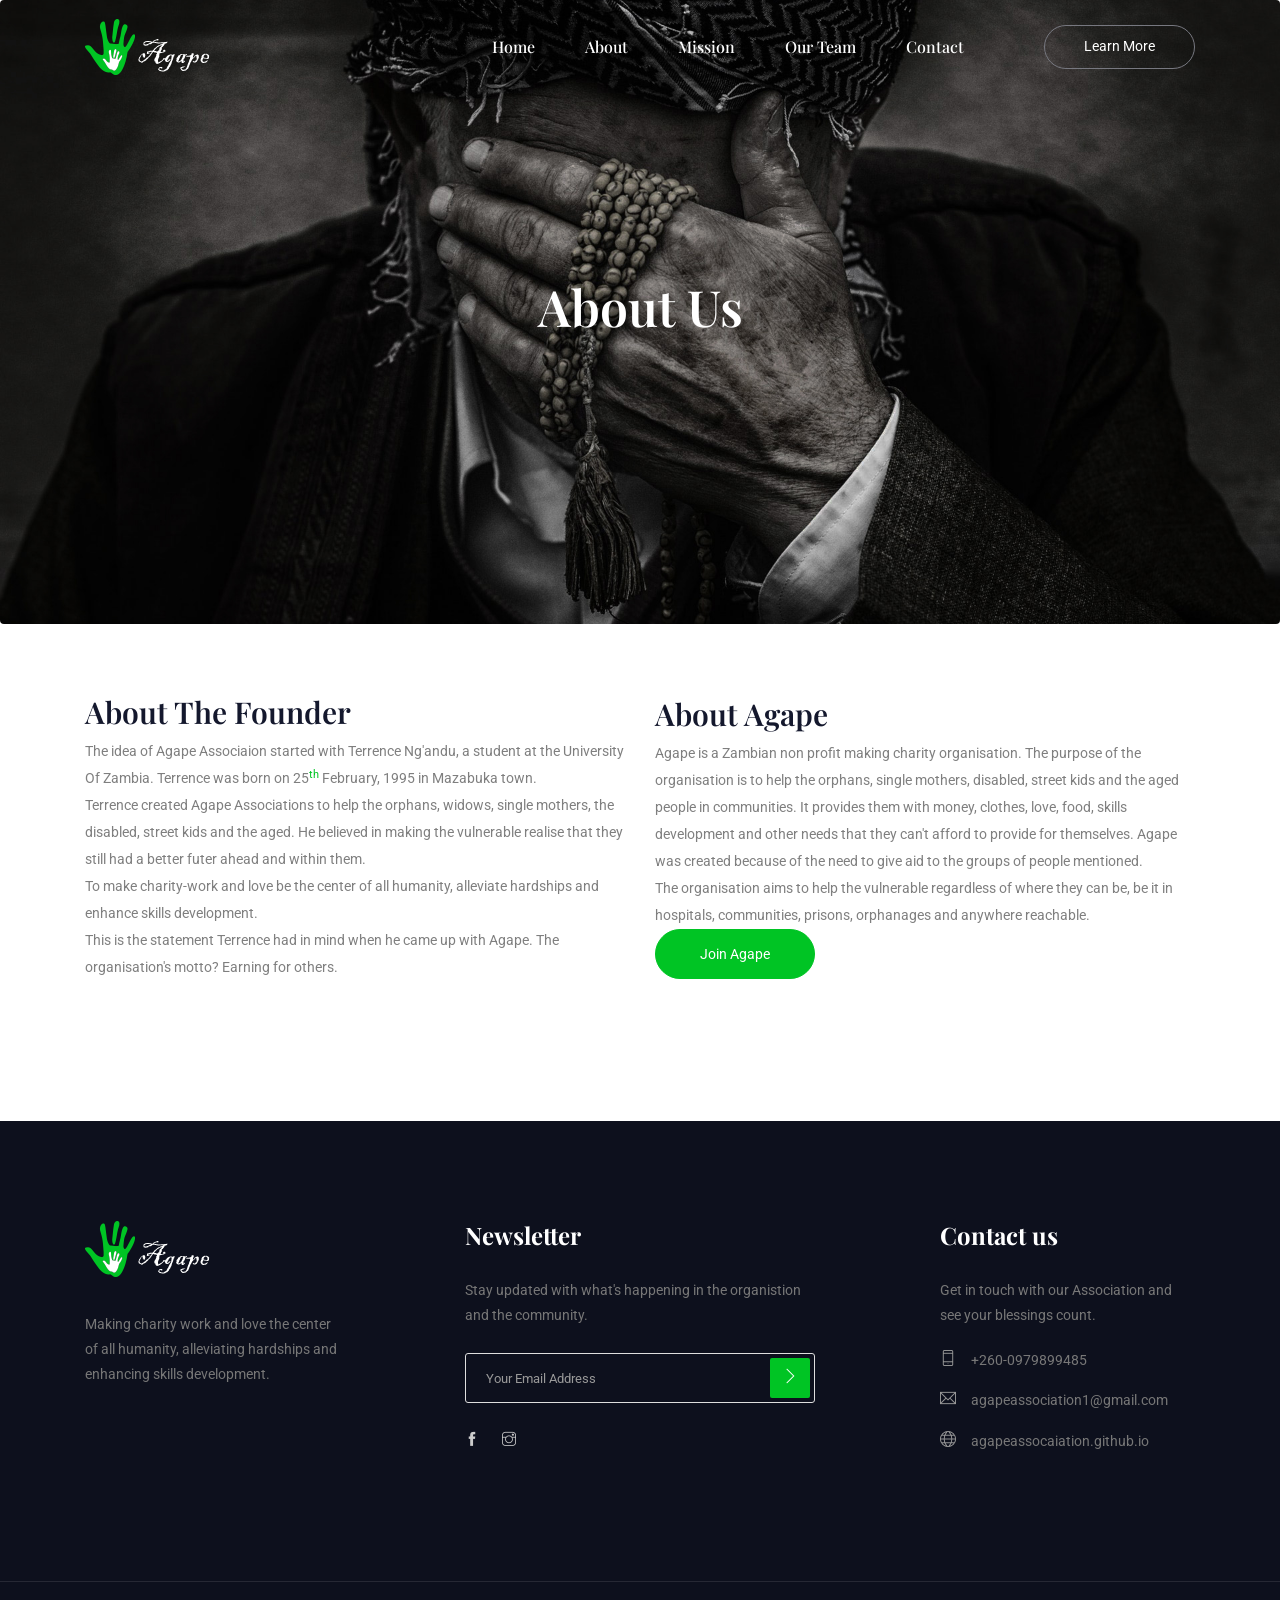
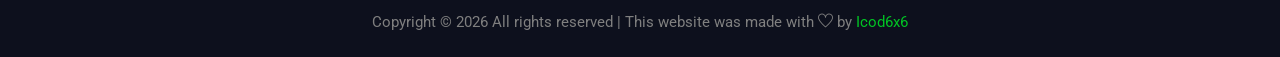
==== about.html @ c524931c "Agape upload" ====
<!doctype html>
<html lang="en">

<head>
    <!-- Required meta tags -->
    <meta charset="utf-8">
    <meta name="viewport" content="width=device-width, initial-scale=1, shrink-to-fit=no">
    <title>Agape Association&mdash;About</title>
    <link rel="icon" href="img/favicon.png">
    <!-- Bootstrap CSS -->
    <link rel="stylesheet" href="css/bootstrap.min.css">
    <!-- animate CSS -->
    <link rel="stylesheet" href="css/animate.css">
    <!-- owl carousel CSS -->
    <link rel="stylesheet" href="css/owl.carousel.min.css">
    <!-- themify CSS -->
    <link rel="stylesheet" href="css/themify-icons.css">
    <!-- flaticon CSS -->
    <link rel="stylesheet" href="css/flaticon.css">
    <!-- magnific popup CSS -->
    <link rel="stylesheet" href="css/magnific-popup.css">
    <!-- nice select CSS -->
    <link rel="stylesheet" href="css/nice-select.css">
    <!-- swiper CSS -->
    <link rel="stylesheet" href="css/slick.css">
    <!-- style CSS -->
    <link rel="stylesheet" href="css/style.css">
</head>

<body>
    <!--::header part start::-->
    <header class="main_menu home_menu">
        <div class="container">
            <div class="row align-items-center">
                <div class="col-lg-12">
                    <nav class="navbar navbar-expand-lg navbar-light">
                        <a class="navbar-brand" href="index.html"> <img src="img/logo.png" alt="logo"> </a>
                        <button class="navbar-toggler" type="button" data-toggle="collapse"
                            data-target="#navbarSupportedContent" aria-controls="navbarSupportedContent"
                            aria-expanded="false" aria-label="Toggle navigation">
                            <span class="ti-menu"></span>
                        </button>

                        <div class="collapse navbar-collapse main-menu-item justify-content-end"
                            id="navbarSupportedContent">
                            <ul class="navbar-nav align-items-center">
                                <li class="nav-item">
                                    <a class="nav-link" href="index.html">Home</a>
                                </li>
                                <li class="nav-item">
                                    <a class="nav-link" href="about.html">About</a>
                                </li>
                                <li class="nav-item">
                                    <a class="nav-link" href="mission.html">Mission</a>
                                </li>

                                <li class="nav-item">
                                    <a href="team.html" class="nav-link">Our Team</a>
                                </li>
                                <li class="nav-item">
                                    <a class="nav-link" href="contact.html">Contact</a>
                                </li>
                                <li class="d-none d-lg-block">
                                    <a class="btn_1" href="about.html">learn more</a>
                                </li>
                            </ul>
                        </div>
                    </nav>
                </div>
            </div>
        </div>
    </header>
    <!-- Header part end-->

    <!-- breadcrumb start-->
    <section class="breadcrumb breadcrumb_bg">
        <div class="container">
            <div class="row">
                <div class="col-lg-12">
                    <div class="breadcrumb_iner">
                        <div class="breadcrumb_iner_item text-center">
                            <h2>about us</h2>
                        </div>
                    </div>
                </div>
            </div>
        </div>
    </section>
    <!-- breadcrumb start-->

    <!-- top_service part start-->
    <section class="about_part">
        <div class="container">
            <div class="row justify-content-between align-items-center">
                <div class="col-lg-6">
                    <div class="be_part_text">
                        <h2>About The Founder</h2>
                        <p>The idea of Agape Associaion started with Terrence Ng'andu,
                            a student at the University Of Zambia. Terrence was born on 25<sup>th</sup> February,
                            1995 in Mazabuka town.
                        </p>
                        <p>Terrence created Agape Associations to help the orphans, widows, single mothers, the
                            disabled,
                            street kids and the aged.
                            He believed in making the vulnerable realise that they still had a better futer ahead and
                            within them.
                        </p>
                        <p>To make charity-work and love be the center of all humanity, alleviate hardships and enhance
                            skills development.</p>
                        <p>This is the statement Terrence had in mind when he came up with Agape. The organisation's
                            motto? Earning for others.</p>
                    </div>
                </div>
                <div class="col-lg-6">
                    <div class="be_part_text">
                        <h2>About Agape</h2>
                        <p>Agape is a Zambian non profit making charity organisation. The purpose of the organisation is
                            to help the orphans, single mothers, disabled, street kids and the aged people in
                            communities.
                            It provides them with money, clothes, love, food, skills development and other needs that
                            they can't afford to provide for themselves. Agape was created because of the need
                            to give aid
                            to the groups of people mentioned.
                        </p>
                        <p>The organisation aims to help the vulnerable regardless of where they can be, be it in
                            hospitals, communities, prisons, orphanages and anywhere reachable.</p>
                        <a href="contact.html" class="btn_2">Join Agape</a>
                    </div>
                </div>
            </div>
        </div>
    </section>
    <!-- top_service part end-->

    <!-- footer part start-->
    <footer class="footer-area">
        <div class="container">
            <div class="row justify-content-between">
                <div class="col-sm-6 col-md-4 col-xl-3">
                    <div class="single-footer-widget footer_1">
                        <a href="index.html"> <img src="img/logo.png" alt=""> </a>
                        <p>Making charity work and love the center of all
                            humanity, alleviating hardships and enhancing skills
                            development.
                        </p>
                    </div>
                </div>
                <div class="col-sm-6 col-md-4 col-xl-4">
                    <div class="single-footer-widget footer_2">
                        <h4>Newsletter</h4>
                        <p>Stay updated with what's happening in the organistion and the community.
                        </p>
                        <div class="form-wrap" id="mc_embed_signup">
                            <form target="_blank" action="https://us4.admin.mailchimp.com" method="get"
                                class="form-inline">
                                <input class="form-control" name="EMAIL" placeholder="Your Email Address"
                                    onfocus="this.placeholder = ''" onblur="this.placeholder = 'Your Email Address '"
                                    required="" type="email">
                                <button class="btn btn-default text-uppercase"><i class="ti-angle-right"></i></button>
                                <div style="position: absolute; left: -5000px;">
                                    <input name="b_36c4fd991d266f23781ded980_aefe40901a" tabindex="-1" value=""
                                        type="text">
                                </div>

                                <div class="info"></div>
                            </form>
                        </div>
                        <div class="social_icon">
                            <a href="http://facebook.com/Agape Association"> <i class="ti-facebook"></i> </a>
                            <a href="http://instagram.com/Agape Association"> <i class="ti-instagram"></i> </a>
                        </div>
                    </div>
                </div>
                <div class="col-xl-3 col-sm-6 col-md-4">
                    <div class="single-footer-widget footer_2">
                        <h4>Contact us</h4>
                        <p>Get in touch with our Association
                            and see your blessings count.
                        </p>
                        <div class="contact_info">
                            <p><span class="ti-mobile"></span>+260-0979899485</p>
                            <p><span class="ti-email"></span>agapeassociation1@gmail.com </p>
                            <p><span class="ti-world"></span>agapeassocaiation.github.io</p>
                        </div>
                    </div>
                </div>
            </div>
        </div>
        <div class="container-fluid">
            <div class="row">
                <div class="col-lg-12">
                    <div class="copyright_part_text text-center">
                        <div class="row">
                            <div class="col-lg-12">
                                <p class="footer-text m-0">
                                    <!-- Link back to Colorlib can't be removed. Template is licensed under CC BY 3.0. -->
                                    Copyright &copy;
                                    <script>document.write(new Date().getFullYear());</script> All rights reserved |
                                    This website was made with <i class="ti-heart" aria-hidden="true"></i> by <a
                                        href="https://colorlib.com" target="_blank">Icod6x6</a>
                                    <!-- Link back to Colorlib can't be removed. Template is licensed under CC BY 3.0. -->
                                </p>
                            </div>
                        </div>
                    </div>
                </div>
            </div>
        </div>
    </footer>
    <!-- footer part end-->

    <!-- jquery plugins here-->

    <script src="js/jquery-1.12.1.min.js"></script>
    <!-- popper js -->
    <script src="js/popper.min.js"></script>
    <!-- bootstrap js -->
    <script src="js/bootstrap.min.js"></script>
    <!-- easing js -->
    <script src="js/jquery.magnific-popup.js"></script>
    <!-- swiper js -->
    <script src="js/swiper.min.js"></script>
    <script src="js/wow.min.js"></script>
    <script src="js/jquery.smooth-scroll.min.js"></script>
    <!-- swiper js -->
    <script src="js/masonry.pkgd.js"></script>
    <!-- particles js -->
    <script src="js/owl.carousel.min.js"></script>
    <script src="js/jquery.nice-select.min.js"></script>
    <!-- swiper js -->
    <script src="js/slick.min.js"></script>
    <script src="js/jquery.counterup.min.js"></script>
    <script src="js/waypoints.min.js"></script>
    <!-- contact js -->
    <script src="js/jquery.ajaxchimp.min.js"></script>
    <script src="js/jquery.form.js"></script>
    <script src="js/jquery.validate.min.js"></script>
    <script src="js/mail-script.js"></script>
    <script src="js/contact.js"></script>
    <!-- custom js -->
    <script src="js/custom.js"></script>
</body>

</html>
---- css/themify-icons.css ----
@font-face {
	font-family: 'themify';
	src:url('../fonts/themify.eot?-fvbane');
	src:url('../fonts/themify.eot?#iefix-fvbane') format('embedded-opentype'),
		url('../fonts/themify.woff?-fvbane') format('woff'),
		url('../fonts/themify.ttf?-fvbane') format('truetype'),
		url('../fonts/themify.svg?-fvbane#themify') format('svg');
	font-weight: normal;
	font-style: normal;
}

[class^="ti-"], [class*=" ti-"] {
	font-family: 'themify';
	speak: none;
	font-style: normal;
	font-weight: normal;
	font-variant: normal;
	text-transform: none;
	line-height: 1;

	/* Better Font Rendering =========== */
	-webkit-font-smoothing: antialiased;
	-moz-osx-font-smoothing: grayscale;
}

.ti-wand:before {
	content: "\e600";
}
.ti-volume:before {
	content: "\e601";
}
.ti-user:before {
	content: "\e602";
}
.ti-unlock:before {
	content: "\e603";
}
.ti-unlink:before {
	content: "\e604";
}
.ti-trash:before {
	content: "\e605";
}
.ti-thought:before {
	content: "\e606";
}
.ti-target:before {
	content: "\e607";
}
.ti-tag:before {
	content: "\e608";
}
.ti-tablet:before {
	content: "\e609";
}
.ti-star:before {
	content: "\e60a";
}
.ti-spray:before {
	content: "\e60b";
}
.ti-signal:before {
	content: "\e60c";
}
.ti-shopping-cart:before {
	content: "\e60d";
}
.ti-shopping-cart-full:before {
	content: "\e60e";
}
.ti-settings:before {
	content: "\e60f";
}
.ti-search:before {
	content: "\e610";
}
.ti-zoom-in:before {
	content: "\e611";
}
.ti-zoom-out:before {
	content: "\e612";
}
.ti-cut:before {
	content: "\e613";
}
.ti-ruler:before {
	content: "\e614";
}
.ti-ruler-pencil:before {
	content: "\e615";
}
.ti-ruler-alt:before {
	content: "\e616";
}
.ti-bookmark:before {
	content: "\e617";
}
.ti-bookmark-alt:before {
	content: "\e618";
}
.ti-reload:before {
	content: "\e619";
}
.ti-plus:before {
	content: "\e61a";
}
.ti-pin:before {
	content: "\e61b";
}
.ti-pencil:before {
	content: "\e61c";
}
.ti-pencil-alt:before {
	content: "\e61d";
}
.ti-paint-roller:before {
	content: "\e61e";
}
.ti-paint-bucket:before {
	content: "\e61f";
}
.ti-na:before {
	content: "\e620";
}
.ti-mobile:before {
	content: "\e621";
}
.ti-minus:before {
	content: "\e622";
}
.ti-medall:before {
	content: "\e623";
}
.ti-medall-alt:before {
	content: "\e624";
}
.ti-marker:before {
	content: "\e625";
}
.ti-marker-alt:before {
	content: "\e626";
}
.ti-arrow-up:before {
	content: "\e627";
}
.ti-arrow-right:before {
	content: "\e628";
}
.ti-arrow-left:before {
	content: "\e629";
}
.ti-arrow-down:before {
	content: "\e62a";
}
.ti-lock:before {
	content: "\e62b";
}
.ti-location-arrow:before {
	content: "\e62c";
}
.ti-link:before {
	content: "\e62d";
}
.ti-layout:before {
	content: "\e62e";
}
.ti-layers:before {
	content: "\e62f";
}
.ti-layers-alt:before {
	content: "\e630";
}
.ti-key:before {
	content: "\e631";
}
.ti-import:before {
	content: "\e632";
}
.ti-image:before {
	content: "\e633";
}
.ti-heart:before {
	content: "\e634";
}
.ti-heart-broken:before {
	content: "\e635";
}
.ti-hand-stop:before {
	content: "\e636";
}
.ti-hand-open:before {
	content: "\e637";
}
.ti-hand-drag:before {
	content: "\e638";
}
.ti-folder:before {
	content: "\e639";
}
.ti-flag:before {
	content: "\e63a";
}
.ti-flag-alt:before {
	content: "\e63b";
}
.ti-flag-alt-2:before {
	content: "\e63c";
}
.ti-eye:before {
	content: "\e63d";
}
.ti-export:before {
	content: "\e63e";
}
.ti-exchange-vertical:before {
	content: "\e63f";
}
.ti-desktop:before {
	content: "\e640";
}
.ti-cup:before {
	content: "\e641";
}
.ti-crown:before {
	content: "\e642";
}
.ti-comments:before {
	content: "\e643";
}
.ti-comment:before {
	content: "\e644";
}
.ti-comment-alt:before {
	content: "\e645";
}
.ti-close:before {
	content: "\e646";
}
.ti-clip:before {
	content: "\e647";
}
.ti-angle-up:before {
	content: "\e648";
}
.ti-angle-right:before {
	content: "\e649";
}
.ti-angle-left:before {
	content: "\e64a";
}
.ti-angle-down:before {
	content: "\e64b";
}
.ti-check:before {
	content: "\e64c";
}
.ti-check-box:before {
	content: "\e64d";
}
.ti-camera:before {
	content: "\e64e";
}
.ti-announcement:before {
	content: "\e64f";
}
.ti-brush:before {
	content: "\e650";
}
.ti-briefcase:before {
	content: "\e651";
}
.ti-bolt:before {
	content: "\e652";
}
.ti-bolt-alt:before {
	content: "\e653";
}
.ti-blackboard:before {
	content: "\e654";
}
.ti-bag:before {
	content: "\e655";
}
.ti-move:before {
	content: "\e656";
}
.ti-arrows-vertical:before {
	content: "\e657";
}
.ti-arrows-horizontal:before {
	content: "\e658";
}
.ti-fullscreen:before {
	content: "\e659";
}
.ti-arrow-top-right:before {
	content: "\e65a";
}
.ti-arrow-top-left:before {
	content: "\e65b";
}
.ti-arrow-circle-up:before {
	content: "\e65c";
}
.ti-arrow-circle-right:before {
	content: "\e65d";
}
.ti-arrow-circle-left:before {
	content: "\e65e";
}
.ti-arrow-circle-down:before {
	content: "\e65f";
}
.ti-angle-double-up:before {
	content: "\e660";
}
.ti-angle-double-right:before {
	content: "\e661";
}
.ti-angle-double-left:before {
	content: "\e662";
}
.ti-angle-double-down:before {
	content: "\e663";
}
.ti-zip:before {
	content: "\e664";
}
.ti-world:before {
	content: "\e665";
}
.ti-wheelchair:before {
	content: "\e666";
}
.ti-view-list:before {
	content: "\e667";
}
.ti-view-list-alt:before {
	content: "\e668";
}
.ti-view-grid:before {
	content: "\e669";
}
.ti-uppercase:before {
	content: "\e66a";
}
.ti-upload:before {
	content: "\e66b";
}
.ti-underline:before {
	content: "\e66c";
}
.ti-truck:before {
	content: "\e66d";
}
.ti-timer:before {
	content: "\e66e";
}
.ti-ticket:before {
	content: "\e66f";
}
.ti-thumb-up:before {
	content: "\e670";
}
.ti-thumb-down:before {
	content: "\e671";
}
.ti-text:before {
	content: "\e672";
}
.ti-stats-up:before {
	content: "\e673";
}
.ti-stats-down:before {
	content: "\e674";
}
.ti-split-v:before {
	content: "\e675";
}
.ti-split-h:before {
	content: "\e676";
}
.ti-smallcap:before {
	content: "\e677";
}
.ti-shine:before {
	content: "\e678";
}
.ti-shift-right:before {
	content: "\e679";
}
.ti-shift-left:before {
	content: "\e67a";
}
.ti-shield:before {
	content: "\e67b";
}
.ti-notepad:before {
	content: "\e67c";
}
.ti-server:before {
	content: "\e67d";
}
.ti-quote-right:before {
	content: "\e67e";
}
.ti-quote-left:before {
	content: "\e67f";
}
.ti-pulse:before {
	content: "\e680";
}
.ti-printer:before {
	content: "\e681";
}
.ti-power-off:before {
	content: "\e682";
}
.ti-plug:before {
	content: "\e683";
}
.ti-pie-chart:before {
	content: "\e684";
}
.ti-paragraph:before {
	content: "\e685";
}
.ti-panel:before {
	content: "\e686";
}
.ti-package:before {
	content: "\e687";
}
.ti-music:before {
	content: "\e688";
}
.ti-music-alt:before {
	content: "\e689";
}
.ti-mouse:before {
	content: "\e68a";
}
.ti-mouse-alt:before {
	content: "\e68b";
}
.ti-money:before {
	content: "\e68c";
}
.ti-microphone:before {
	content: "\e68d";
}
.ti-menu:before {
	content: "\e68e";
}
.ti-menu-alt:before {
	content: "\e68f";
}
.ti-map:before {
	content: "\e690";
}
.ti-map-alt:before {
	content: "\e691";
}
.ti-loop:before {
	content: "\e692";
}
.ti-location-pin:before {
	content: "\e693";
}
.ti-list:before {
	content: "\e694";
}
.ti-light-bulb:before {
	content: "\e695";
}
.ti-Italic:before {
	content: "\e696";
}
.ti-info:before {
	content: "\e697";
}
.ti-infinite:before {
	content: "\e698";
}
.ti-id-badge:before {
	content: "\e699";
}
.ti-hummer:before {
	content: "\e69a";
}
.ti-home:before {
	content: "\e69b";
}
.ti-help:before {
	content: "\e69c";
}
.ti-headphone:before {
	content: "\e69d";
}
.ti-harddrives:before {
	content: "\e69e";
}
.ti-harddrive:before {
	content: "\e69f";
}
.ti-gift:before {
	content: "\e6a0";
}
.ti-game:before {
	content: "\e6a1";
}
.ti-filter:before {
	content: "\e6a2";
}
.ti-files:before {
	content: "\e6a3";
}
.ti-file:before {
	content: "\e6a4";
}
.ti-eraser:before {
	content: "\e6a5";
}
.ti-envelope:before {
	content: "\e6a6";
}
.ti-download:before {
	content: "\e6a7";
}
.ti-direction:before {
	content: "\e6a8";
}
.ti-direction-alt:before {
	content: "\e6a9";
}
.ti-dashboard:before {
	content: "\e6aa";
}
.ti-control-stop:before {
	content: "\e6ab";
}
.ti-control-shuffle:before {
	content: "\e6ac";
}
.ti-control-play:before {
	content: "\e6ad";
}
.ti-control-pause:before {
	content: "\e6ae";
}
.ti-control-forward:before {
	content: "\e6af";
}
.ti-control-backward:before {
	content: "\e6b0";
}
.ti-cloud:before {
	content: "\e6b1";
}
.ti-cloud-up:before {
	content: "\e6b2";
}
.ti-cloud-down:before {
	content: "\e6b3";
}
.ti-clipboard:before {
	content: "\e6b4";
}
.ti-car:before {
	content: "\e6b5";
}
.ti-calendar:before {
	content: "\e6b6";
}
.ti-book:before {
	content: "\e6b7";
}
.ti-bell:before {
	content: "\e6b8";
}
.ti-basketball:before {
	content: "\e6b9";
}
.ti-bar-chart:before {
	content: "\e6ba";
}
.ti-bar-chart-alt:before {
	content: "\e6bb";
}
.ti-back-right:before {
	content: "\e6bc";
}
.ti-back-left:before {
	content: "\e6bd";
}
.ti-arrows-corner:before {
	content: "\e6be";
}
.ti-archive:before {
	content: "\e6bf";
}
.ti-anchor:before {
	content: "\e6c0";
}
.ti-align-right:before {
	content: "\e6c1";
}
.ti-align-left:before {
	content: "\e6c2";
}
.ti-align-justify:before {
	content: "\e6c3";
}
.ti-align-center:before {
	content: "\e6c4";
}
.ti-alert:before {
	content: "\e6c5";
}
.ti-alarm-clock:before {
	content: "\e6c6";
}
.ti-agenda:before {
	content: "\e6c7";
}
.ti-write:before {
	content: "\e6c8";
}
.ti-window:before {
	content: "\e6c9";
}
.ti-widgetized:before {
	content: "\e6ca";
}
.ti-widget:before {
	content: "\e6cb";
}
.ti-widget-alt:before {
	content: "\e6cc";
}
.ti-wallet:before {
	content: "\e6cd";
}
.ti-video-clapper:before {
	content: "\e6ce";
}
.ti-video-camera:before {
	content: "\e6cf";
}
.ti-vector:before {
	content: "\e6d0";
}
.ti-themify-logo:before {
	content: "\e6d1";
}
.ti-themify-favicon:before {
	content: "\e6d2";
}
.ti-themify-favicon-alt:before {
	content: "\e6d3";
}
.ti-support:before {
	content: "\e6d4";
}
.ti-stamp:before {
	content: "\e6d5";
}
.ti-split-v-alt:before {
	content: "\e6d6";
}
.ti-slice:before {
	content: "\e6d7";
}
.ti-shortcode:before {
	content: "\e6d8";
}
.ti-shift-right-alt:before {
	content: "\e6d9";
}
.ti-shift-left-alt:before {
	content: "\e6da";
}
.ti-ruler-alt-2:before {
	content: "\e6db";
}
.ti-receipt:before {
	content: "\e6dc";
}
.ti-pin2:before {
	content: "\e6dd";
}
.ti-pin-alt:before {
	content: "\e6de";
}
.ti-pencil-alt2:before {
	content: "\e6df";
}
.ti-palette:before {
	content: "\e6e0";
}
.ti-more:before {
	content: "\e6e1";
}
.ti-more-alt:before {
	content: "\e6e2";
}
.ti-microphone-alt:before {
	content: "\e6e3";
}
.ti-magnet:before {
	content: "\e6e4";
}
.ti-line-double:before {
	content: "\e6e5";
}
.ti-line-dotted:before {
	content: "\e6e6";
}
.ti-line-dashed:before {
	content: "\e6e7";
}
.ti-layout-width-full:before {
	content: "\e6e8";
}
.ti-layout-width-default:before {
	content: "\e6e9";
}
.ti-layout-width-default-alt:before {
	content: "\e6ea";
}
.ti-layout-tab:before {
	content: "\e6eb";
}
.ti-layout-tab-window:before {
	content: "\e6ec";
}
.ti-layout-tab-v:before {
	content: "\e6ed";
}
.ti-layout-tab-min:before {
	content: "\e6ee";
}
.ti-layout-slider:before {
	content: "\e6ef";
}
.ti-layout-slider-alt:before {
	content: "\e6f0";
}
.ti-layout-sidebar-right:before {
	content: "\e6f1";
}
.ti-layout-sidebar-none:before {
	content: "\e6f2";
}
.ti-layout-sidebar-left:before {
	content: "\e6f3";
}
.ti-layout-placeholder:before {
	content: "\e6f4";
}
.ti-layout-menu:before {
	content: "\e6f5";
}
.ti-layout-menu-v:before {
	content: "\e6f6";
}
.ti-layout-menu-separated:before {
	content: "\e6f7";
}
.ti-layout-menu-full:before {
	content: "\e6f8";
}
.ti-layout-media-right-alt:before {
	content: "\e6f9";
}
.ti-layout-media-right:before {
	content: "\e6fa";
}
.ti-layout-media-overlay:before {
	content: "\e6fb";
}
.ti-layout-media-overlay-alt:before {
	content: "\e6fc";
}
.ti-layout-media-overlay-alt-2:before {
	content: "\e6fd";
}
.ti-layout-media-left-alt:before {
	content: "\e6fe";
}
.ti-layout-media-left:before {
	content: "\e6ff";
}
.ti-layout-media-center-alt:before {
	content: "\e700";
}
.ti-layout-media-center:before {
	content: "\e701";
}
.ti-layout-list-thumb:before {
	content: "\e702";
}
.ti-layout-list-thumb-alt:before {
	content: "\e703";
}
.ti-layout-list-post:before {
	content: "\e704";
}
.ti-layout-list-large-image:before {
	content: "\e705";
}
.ti-layout-line-solid:before {
	content: "\e706";
}
.ti-layout-grid4:before {
	content: "\e707";
}
.ti-layout-grid3:before {
	content: "\e708";
}
.ti-layout-grid2:before {
	content: "\e709";
}
.ti-layout-grid2-thumb:before {
	content: "\e70a";
}
.ti-layout-cta-right:before {
	content: "\e70b";
}
.ti-layout-cta-left:before {
	content: "\e70c";
}
.ti-layout-cta-center:before {
	content: "\e70d";
}
.ti-layout-cta-btn-right:before {
	content: "\e70e";
}
.ti-layout-cta-btn-left:before {
	content: "\e70f";
}
.ti-layout-column4:before {
	content: "\e710";
}
.ti-layout-column3:before {
	content: "\e711";
}
.ti-layout-column2:before {
	content: "\e712";
}
.ti-layout-accordion-separated:before {
	content: "\e713";
}
.ti-layout-accordion-merged:before {
	content: "\e714";
}
.ti-layout-accordion-list:before {
	content: "\e715";
}
.ti-ink-pen:before {
	content: "\e716";
}
.ti-info-alt:before {
	content: "\e717";
}
.ti-help-alt:before {
	content: "\e718";
}
.ti-headphone-alt:before {
	content: "\e719";
}
.ti-hand-point-up:before {
	content: "\e71a";
}
.ti-hand-point-right:before {
	content: "\e71b";
}
.ti-hand-point-left:before {
	content: "\e71c";
}
.ti-hand-point-down:before {
	content: "\e71d";
}
.ti-gallery:before {
	content: "\e71e";
}
.ti-face-smile:before {
	content: "\e71f";
}
.ti-face-sad:before {
	content: "\e720";
}
.ti-credit-card:before {
	content: "\e721";
}
.ti-control-skip-forward:before {
	content: "\e722";
}
.ti-control-skip-backward:before {
	content: "\e723";
}
.ti-control-record:before {
	content: "\e724";
}
.ti-control-eject:before {
	content: "\e725";
}
.ti-comments-smiley:before {
	content: "\e726";
}
.ti-brush-alt:before {
	content: "\e727";
}
.ti-youtube:before {
	content: "\e728";
}
.ti-vimeo:before {
	content: "\e729";
}
.ti-twitter:before {
	content: "\e72a";
}
.ti-time:before {
	content: "\e72b";
}
.ti-tumblr:before {
	content: "\e72c";
}
.ti-skype:before {
	content: "\e72d";
}
.ti-share:before {
	content: "\e72e";
}
.ti-share-alt:before {
	content: "\e72f";
}
.ti-rocket:before {
	content: "\e730";
}
.ti-pinterest:before {
	content: "\e731";
}
.ti-new-window:before {
	content: "\e732";
}
.ti-microsoft:before {
	content: "\e733";
}
.ti-list-ol:before {
	content: "\e734";
}
.ti-linkedin:before {
	content: "\e735";
}
.ti-layout-sidebar-2:before {
	content: "\e736";
}
.ti-layout-grid4-alt:before {
	content: "\e737";
}
.ti-layout-grid3-alt:before {
	content: "\e738";
}
.ti-layout-grid2-alt:before {
	content: "\e739";
}
.ti-layout-column4-alt:before {
	content: "\e73a";
}
.ti-layout-column3-alt:before {
	content: "\e73b";
}
.ti-layout-column2-alt:before {
	content: "\e73c";
}
.ti-instagram:before {
	content: "\e73d";
}
.ti-google:before {
	content: "\e73e";
}
.ti-github:before {
	content: "\e73f";
}
.ti-flickr:before {
	content: "\e740";
}
.ti-facebook:before {
	content: "\e741";
}
.ti-dropbox:before {
	content: "\e742";
}
.ti-dribbble:before {
	content: "\e743";
}
.ti-apple:before {
	content: "\e744";
}
.ti-android:before {
	content: "\e745";
}
.ti-save:before {
	content: "\e746";
}
.ti-save-alt:before {
	content: "\e747";
}
.ti-yahoo:before {
	content: "\e748";
}
.ti-wordpress:before {
	content: "\e749";
}
.ti-vimeo-alt:before {
	content: "\e74a";
}
.ti-twitter-alt:before {
	content: "\e74b";
}
.ti-tumblr-alt:before {
	content: "\e74c";
}
.ti-trello:before {
	content: "\e74d";
}
.ti-stack-overflow:before {
	content: "\e74e";
}
.ti-soundcloud:before {
	content: "\e74f";
}
.ti-sharethis:before {
	content: "\e750";
}
.ti-sharethis-alt:before {
	content: "\e751";
}
.ti-reddit:before {
	content: "\e752";
}
.ti-pinterest-alt:before {
	content: "\e753";
}
.ti-microsoft-alt:before {
	content: "\e754";
}
.ti-linux:before {
	content: "\e755";
}
.ti-jsfiddle:before {
	content: "\e756";
}
.ti-joomla:before {
	content: "\e757";
}
.ti-html5:before {
	content: "\e758";
}
.ti-flickr-alt:before {
	content: "\e759";
}
.ti-email:before {
	content: "\e75a";
}
.ti-drupal:before {
	content: "\e75b";
}
.ti-dropbox-alt:before {
	content: "\e75c";
}
.ti-css3:before {
	content: "\e75d";
}
.ti-rss:before {
	content: "\e75e";
}
.ti-rss-alt:before {
	content: "\e75f";
}
---- css/flaticon.css ----
/*
  	Flaticon icon font: Flaticon
  	Creation date: 27/05/2019 09:46
  	*/

@font-face {
  font-family: "Flaticon";
  src: url("../fonts/Flaticon.eot");
  src: url("../fonts/Flaticon.eot?#iefix") format("embedded-opentype"),
       url("../fonts/Flaticon.woff2") format("woff2"),
       url("../fonts/Flaticon.woff") format("woff"),
       url("../fonts/Flaticon.ttf") format("truetype"),
       url("../fonts/Flaticon.svg#Flaticon") format("svg");
  font-weight: normal;
  font-style: normal;
}

@media screen and (-webkit-min-device-pixel-ratio:0) {
  @font-face {
    font-family: "Flaticon";
    src: url("./Flaticon.svg#Flaticon") format("svg");
  }
}

[class^="flaticon-"]:before, [class*=" flaticon-"]:before,
[class^="flaticon-"]:after, [class*=" flaticon-"]:after {   
  font-family: Flaticon;
font-style: normal;
}

.flaticon-calendar:before { content: "\f100"; }
.flaticon-comment:before { content: "\f101"; }
.flaticon-right-arrow:before { content: "\f102"; }
---- css/nice-select.css ----
.nice-select {
  -webkit-tap-highlight-color: transparent;
  background-color: #fff;
  border-radius: 5px;
  border: solid 1px #e8e8e8;
  box-sizing: border-box;
  clear: both;
  cursor: pointer;
  display: block;
  float: left;
  font-family: inherit;
  font-size: 14px;
  font-weight: normal;
  height: 42px;
  line-height: 40px;
  outline: none;
  padding-left: 18px;
  padding-right: 30px;
  position: relative;
  text-align: left !important;
  -webkit-transition: all 0.2s ease-in-out;
  transition: all 0.2s ease-in-out;
  -webkit-user-select: none;
     -moz-user-select: none;
      -ms-user-select: none;
          user-select: none;
  white-space: nowrap;
  width: auto; }
  .nice-select:hover {
    border-color: #dbdbdb; }
  .nice-select:active, .nice-select.open, .nice-select:focus {
    border-color: #999; }
  .nice-select:after {
    border-bottom: 2px solid #999;
    border-right: 2px solid #999;
    content: '';
    display: block;
    height: 10px;
    margin-top: -4px;
    pointer-events: none;
    position: absolute;
    right: 12px;
    top: 50%;
    -webkit-transform-origin: 66% 66%;
        -ms-transform-origin: 66% 66%;
            transform-origin: 66% 66%;
    -webkit-transform: rotate(45deg);
        -ms-transform: rotate(45deg);
            transform: rotate(45deg);
    -webkit-transition: all 0.15s ease-in-out;
    transition: all 0.15s ease-in-out;
    width: 10px; }
  .nice-select.open:after {
    -webkit-transform: rotate(-135deg);
        -ms-transform: rotate(-135deg);
            transform: rotate(-135deg); }
  .nice-select.open .list {
    opacity: 1;
    pointer-events: auto;
    -webkit-transform: scale(1) translateY(0);
        -ms-transform: scale(1) translateY(0);
            transform: scale(1) translateY(0); }
  .nice-select.disabled {
    border-color: #ededed;
    color: #999;
    pointer-events: none; }
    .nice-select.disabled:after {
      border-color: #cccccc; }
  .nice-select.wide {
    width: 100%; }
    .nice-select.wide .list {
      left: 0 !important;
      right: 0 !important; }
  .nice-select.right {
    float: right; }
    .nice-select.right .list {
      left: auto;
      right: 0; }
  .nice-select.small {
    font-size: 12px;
    height: 36px;
    line-height: 34px; }
    .nice-select.small:after {
      height: 4px;
      width: 4px; }
    .nice-select.small .option {
      line-height: 34px;
      min-height: 34px; }
  .nice-select .list {
    background-color: #fff;
    border-radius: 5px;
    box-shadow: 0 0 0 1px rgba(68, 68, 68, 0.11);
    box-sizing: border-box;
    margin-top: 4px;
    opacity: 0;
    overflow: hidden;
    padding: 0;
    pointer-events: none;
    position: absolute;
    top: 100%;
    left: 0;
    -webkit-transform-origin: 50% 0;
        -ms-transform-origin: 50% 0;
            transform-origin: 50% 0;
    -webkit-transform: scale(0.75) translateY(-21px);
        -ms-transform: scale(0.75) translateY(-21px);
            transform: scale(0.75) translateY(-21px);
    -webkit-transition: all 0.2s cubic-bezier(0.5, 0, 0, 1.25), opacity 0.15s ease-out;
    transition: all 0.2s cubic-bezier(0.5, 0, 0, 1.25), opacity 0.15s ease-out;
    z-index: 9; }
    .nice-select .list:hover .option:not(:hover) {
      background-color: transparent !important; }
  .nice-select .option {
    cursor: pointer;
    font-weight: 400;
    line-height: 40px;
    list-style: none;
    min-height: 40px;
    outline: none;
    padding-left: 18px;
    padding-right: 29px;
    text-align: left;
    -webkit-transition: all 0.2s;
    transition: all 0.2s; }
    .nice-select .option:hover, .nice-select .option.focus, .nice-select .option.selected.focus {
      background-color: #f6f6f6; }
    .nice-select .option.selected {
      font-weight: bold; }
    .nice-select .option.disabled {
      background-color: transparent;
      color: #999;
      cursor: default; }

.no-csspointerevents .nice-select .list {
  display: none; }

.no-csspointerevents .nice-select.open .list {
  display: block; }
---- css/style.css ----
@import url("https://fonts.googleapis.com/css?family=Playfair+Display:400,700|Roboto:300,400,500,700&display=swap");body{font-family:"Roboto",sans-serif;padding:0;margin:0;font-size:14px}.message_submit_form:focus{outline:none}input:hover,input:focus{outline:none !important}.gray_bg{background-color:#f7f7f7}.section_padding{padding:140px 0px}@media only screen and (min-width: 992px) and (max-width: 1200px){.section_padding{padding:80px 0px}}@media only screen and (min-width: 768px) and (max-width: 991px){.section_padding{padding:70px 0px}}@media (max-width: 576px){.section_padding{padding:70px 0px}}@media only screen and (min-width: 576px) and (max-width: 767px){.section_padding{padding:70px 0px}}.single_padding_top{padding-top:140px !important}@media only screen and (min-width: 992px) and (max-width: 1200px){.single_padding_top{padding-top:70px !important}}@media only screen and (min-width: 768px) and (max-width: 991px){.single_padding_top{padding-top:70px !important}}@media (max-width: 576px){.single_padding_top{padding-top:70px !important}}@media only screen and (min-width: 576px) and (max-width: 767px){.single_padding_top{padding-top:80px !important}}.padding_top{padding-top:140px}@media only screen and (min-width: 992px) and (max-width: 1200px){.padding_top{padding-top:80px}}@media only screen and (min-width: 768px) and (max-width: 991px){.padding_top{padding-top:70px}}@media (max-width: 576px){.padding_top{padding-top:70px}}@media only screen and (min-width: 576px) and (max-width: 767px){.padding_top{padding-top:70px}}.padding_bottom{padding-bottom:140px}@media only screen and (min-width: 992px) and (max-width: 1200px){.padding_bottom{padding-bottom:80px}}@media only screen and (min-width: 768px) and (max-width: 991px){.padding_bottom{padding-bottom:70px}}@media (max-width: 576px){.padding_bottom{padding-bottom:70px}}@media only screen and (min-width: 576px) and (max-width: 767px){.padding_bottom{padding-bottom:70px}}a{text-decoration:none;-webkit-transition:.5s;transition:.5s}a:hover{outline:none;text-decoration:none}h1,h2,h3,h4,h5,h6{color:#14182d;font-family:"Playfair Display",serif}p{color:#7f7f7f;font-family:"Roboto",sans-serif;line-height:1.929;font-size:14px;margin-bottom:0px}h2{font-size:44px;line-height:28px;color:#14182d;font-weight:600;line-height:1.222}@media (max-width: 576px){h2{font-size:22px;line-height:25px}}@media only screen and (min-width: 576px) and (max-width: 767px){h2{font-size:24px;line-height:25px}}h3{font-size:24px;line-height:25px}@media (max-width: 576px){h3{font-size:20px}}h5{font-size:18px;line-height:22px}img{max-width:100%}a:focus,.button:focus,button:focus,.btn:focus{text-decoration:none;outline:none;box-shadow:none;-webkit-transition:1s;transition:1s}.section_tittle{margin-bottom:99px}@media (max-width: 576px){.section_tittle{margin-bottom:50px}}@media only screen and (min-width: 576px) and (max-width: 767px){.section_tittle{margin-bottom:50px}}@media only screen and (min-width: 768px) and (max-width: 991px){.section_tittle{font-size:50px;margin-bottom:50px}}@media only screen and (min-width: 992px) and (max-width: 1200px){.section_tittle{margin-bottom:50px}}.section_tittle h2{font-size:42px;color:#14182d;line-height:37px;font-weight:700;position:relative;margin-bottom:28px}@media (max-width: 991px){.section_tittle h2{font-size:25px;line-height:35px;margin-bottom:10px}}@media only screen and (min-width: 992px) and (max-width: 1200px){.section_tittle h2{font-size:35px;line-height:40px}}.section_tittle p{color:#b3b4b3;font-weight:500;text-transform:uppercase;margin-bottom:26px;font-size:13px;letter-spacing:3px;line-height:10px}@media (max-width: 576px){.section_tittle p{margin-bottom:10px}}@media only screen and (min-width: 576px) and (max-width: 767px){.section_tittle p{margin-bottom:10px}}@media only screen and (min-width: 768px) and (max-width: 991px){.section_tittle p{margin-bottom:10px}}@media only screen and (min-width: 992px) and (max-width: 1200px){.section_tittle p{margin-bottom:10px}}ul{list-style:none;margin:0;padding:0}.mb_110{margin-bottom:110px}@media (max-width: 576px){.mb_110{margin-bottom:220px}}.mt_130{margin-top:130px}@media (max-width: 576px){.mt_130{margin-top:70px}}@media only screen and (min-width: 576px) and (max-width: 767px){.mt_130{margin-top:70px}}@media only screen and (min-width: 768px) and (max-width: 991px){.mt_130{margin-top:70px}}@media only screen and (min-width: 992px) and (max-width: 1200px){.mt_130{margin-top:70px}}.mb_130{margin-bottom:130px}@media (max-width: 576px){.mb_130{margin-bottom:70px}}@media only screen and (min-width: 576px) and (max-width: 767px){.mb_130{margin-bottom:70px}}@media only screen and (min-width: 768px) and (max-width: 991px){.mb_130{margin-bottom:70px}}@media only screen and (min-width: 992px) and (max-width: 1200px){.mb_130{margin-bottom:70px}}.padding_less_40{margin-bottom:-50px}.z_index{z-index:9 !important;position:relative}@media only screen and (min-width: 1440px) and (max-width: 1680px){.container{max-width:1170px}}@media (max-width: 1200px){[class*="hero-ani-"]{display:none !important}}.form-control:focus{box-shadow:none}input:-internal-autofill-selected{background-color:transparent !important;background-image:none !important;color:#000 !important}.submit_btn{width:auto;display:inline-block;background:#fff;padding:0px 50px;color:#fff;font-size:13px;font-weight:500;line-height:50px;border-radius:5px;outline:none !important;box-shadow:none !important;text-align:center;border:1px solid #edeff2;cursor:pointer;-webkit-transition:.5s;transition:.5s}.submit_btn:hover{background:transparent}.btn_1,.btn_3{display:inline-block;padding:10.5px 36px;font-size:14px;color:#000;-o-transition:all .4s ease-in-out;-webkit-transition:all .4s ease-in-out;transition:all .4s ease-in-out;text-transform:capitalize;border:1px solid #00c424;border-radius:2px;border-radius:50px}.btn_1:hover,.btn_3:hover{background-color:#00c424 !important;color:#fff}.btn_3{border:1px solid #e9ebec;color:#14182d !important}.btn_3:hover{background-color:#00c424 !important;color:#fff !important}.btn_2{display:inline-block;padding:13.5px 0;width:160px;text-align:center;font-size:14px;color:#fff;background-color:#00c424;-o-transition:all .4s ease-in-out;-webkit-transition:all .4s ease-in-out;transition:all .4s ease-in-out;text-transform:capitalize;border:1px solid #00c424;border-radius:2px;font-family:"Roboto",sans-serif;border-radius:50px}.btn_2:hover{background-color:#fff;color:#00c424;border:1px solid #00c424}.button{display:inline-block;border:1px solid transparent;font-size:15px;font-weight:500;padding:12px 54px;border-radius:4px;color:#fff;border:1px solid #edeff2;text-transform:uppercase;background-color:#00c424;cursor:pointer;-webkit-transition:.5s;transition:.5s}@media (max-width: 767px){.button{font-size:13px;padding:9px 24px}}.button:hover{color:#fff}.button-link{letter-spacing:0;color:#3b1d82;border:0;padding:0}.button-link:hover{background:transparent;color:#3b1d82}.button-header{color:#fff;border-color:#edeff2}.button-header:hover{background:#b8024c;color:#fff}.button-contactForm{color:#fff;border-color:#edeff2;padding:12px 25px}.latest-blog-area .area-heading{margin-bottom:70px}.blog_area a{color:#666 !important;text-decoration:none;-webkit-transition:.5s;transition:.5s}.blog_area a:hover,.blog_area a :hover{color:#00c424}.single-blog{overflow:hidden;margin-bottom:30px}.single-blog:hover{box-shadow:0px 10px 20px 0px rgba(42,34,123,0.1)}.single-blog .thumb{overflow:hidden;position:relative}.single-blog .thumb:after{content:'';position:absolute;left:0;top:0;width:100%;height:100%;background:#000;opacity:0;-webkit-transition:.5s;transition:.5s}.single-blog h4{border-bottom:1px solid #dfdfdf;padding-bottom:34px;margin-bottom:25px}.single-blog a{font-size:20px;font-weight:600}.single-blog .date{color:#888;text-align:left;display:inline-block;font-size:13px;font-weight:300}.single-blog .tag{text-align:left;display:inline-block;float:left;font-size:13px;font-weight:300;margin-right:22px;position:relative}.single-blog .tag:after{content:'';position:absolute;width:1px;height:10px;background:#acacac;right:-12px;top:7px}@media (max-width: 1199px){.single-blog .tag{margin-right:8px}.single-blog .tag:after{display:none}}.single-blog .likes{margin-right:16px}@media (max-width: 800px){.single-blog{margin-bottom:30px}}.single-blog .single-blog-content{padding:30px}.single-blog .single-blog-content .meta-bottom p{font-size:13px;font-weight:300}.single-blog .single-blog-content .meta-bottom i{color:#edeff2;font-size:13px;margin-right:7px}@media (max-width: 1199px){.single-blog .single-blog-content{padding:15px}}.single-blog:hover .thumb:after{opacity:.7;-webkit-transition:.5s;transition:.5s}@media (max-width: 1199px){.single-blog h4{transition:all 300ms linear 0s;border-bottom:1px solid #dfdfdf;padding-bottom:14px;margin-bottom:12px}.single-blog h4 a{font-size:18px}}.full_image.single-blog{position:relative}.full_image.single-blog .single-blog-content{position:absolute;left:35px;bottom:0;opacity:0;visibility:hidden;-webkit-transition:.5s;transition:.5s}@media (min-width: 992px){.full_image.single-blog .single-blog-content{bottom:100px}}.full_image.single-blog h4{-webkit-transition:.5s;transition:.5s;border-bottom:none;padding-bottom:5px}.full_image.single-blog a{font-size:20px;font-weight:600}.full_image.single-blog .date{color:#fff}.full_image.single-blog:hover .single-blog-content{opacity:1;visibility:visible;-webkit-transition:.5s;transition:.5s}.l_blog_item .l_blog_text .date{margin-top:24px;margin-bottom:15px}.l_blog_item .l_blog_text .date a{font-size:12px}.l_blog_item .l_blog_text h4{font-size:18px;border-bottom:1px solid #eeeeee;margin-bottom:0px;padding-bottom:20px;-webkit-transition:.5s;transition:.5s}.l_blog_item .l_blog_text p{margin-bottom:0px;padding-top:20px}.causes_slider .owl-dots{text-align:center;margin-top:80px}.causes_slider .owl-dots .owl-dot{height:14px;width:14px;background:#eeeeee;display:inline-block;margin-right:7px}.causes_slider .owl-dots .owl-dot:last-child{margin-right:0px}.causes_item{background:#fff}.causes_item .causes_img{position:relative}.causes_item .causes_img .c_parcent{position:absolute;bottom:0px;width:100%;left:0px;height:3px;background:rgba(255,255,255,0.5)}.causes_item .causes_img .c_parcent span{width:70%;height:3px;position:absolute;left:0px;bottom:0px}.causes_item .causes_img .c_parcent span:before{content:"75%";position:absolute;right:-10px;bottom:0px;color:#fff;padding:0px 5px}.causes_item .causes_text{padding:30px 35px 40px 30px}.causes_item .causes_text h4{font-size:18px;font-weight:600;margin-bottom:15px;cursor:pointer}.causes_item .causes_text p{font-size:14px;line-height:24px;font-weight:300;margin-bottom:0px}.causes_item .causes_bottom a{width:50%;border:1px solid;text-align:center;float:left;line-height:50px;color:#fff;font-size:14px;font-weight:500}.causes_item .causes_bottom a+a{border-color:#eeeeee;background:#fff;font-size:14px}.latest_blog_area{background:#f9f9ff}.single-recent-blog-post{margin-bottom:30px}.single-recent-blog-post .thumb{overflow:hidden}.single-recent-blog-post .thumb img{transition:all 0.7s linear}.single-recent-blog-post .details{padding-top:30px}.single-recent-blog-post .details .sec_h4{line-height:24px;padding:10px 0px 13px;transition:all 0.3s linear}.single-recent-blog-post .date{font-size:14px;line-height:24px;font-weight:400}.single-recent-blog-post:hover img{transform:scale(1.23) rotate(10deg)}.tags .tag_btn{font-size:12px;font-weight:500;line-height:20px;border:1px solid #eeeeee;display:inline-block;padding:1px 18px;text-align:center}.tags .tag_btn+.tag_btn{margin-left:2px}.blog_categorie_area{padding-top:30px;padding-bottom:30px}@media (min-width: 900px){.blog_categorie_area{padding-top:80px;padding-bottom:80px}}@media (min-width: 1100px){.blog_categorie_area{padding-top:120px;padding-bottom:120px}}.categories_post{position:relative;text-align:center;cursor:pointer}.categories_post img{max-width:100%}.categories_post .categories_details{position:absolute;top:20px;left:20px;right:20px;bottom:20px;background:rgba(34,34,34,0.75);color:#fff;transition:all 0.3s linear;display:flex;align-items:center;justify-content:center}.categories_post .categories_details h5{margin-bottom:0px;font-size:18px;line-height:26px;text-transform:uppercase;color:#fff;position:relative}.categories_post .categories_details p{font-weight:300;font-size:14px;line-height:26px;margin-bottom:0px}.categories_post .categories_details .border_line{margin:10px 0px;background:#fff;width:100%;height:1px}.categories_post:hover .categories_details{background:rgba(222,99,32,0.85)}.blog_item{margin-bottom:50px}.blog_details{padding:30px 0 20px 10px;box-shadow:0px 10px 20px 0px rgba(221,221,221,0.3)}@media (min-width: 768px){.blog_details{padding:60px 30px 35px 35px}}.blog_details p{margin-bottom:30px}.blog_details a{color:#ff8b23}.blog_details a:hover{color:#00c424 !important}.blog_details h2{font-size:18px;font-weight:600;margin-bottom:8px}@media (min-width: 768px){.blog_details h2{font-size:24px;margin-bottom:15px}}.blog-info-link li{float:left;font-size:14px}.blog-info-link li a{color:#999999}.blog-info-link li i,.blog-info-link li span{font-size:13px;margin-right:5px}.blog-info-link li::after{content:"|";padding-left:10px;padding-right:10px}.blog-info-link li:last-child::after{display:none}.blog-info-link::after{content:"";display:block;clear:both;display:table}.blog_item_img{position:relative}.blog_item_img .blog_item_date{position:absolute;bottom:-10px;left:10px;display:block;color:#fff;background-color:#00c424;padding:8px 15px;border-radius:5px}@media (min-width: 768px){.blog_item_img .blog_item_date{bottom:-20px;left:40px;padding:13px 30px}}.blog_item_img .blog_item_date h3{font-size:22px;font-weight:600;color:#fff;margin-bottom:0;line-height:1.2}@media (min-width: 768px){.blog_item_img .blog_item_date h3{font-size:30px}}.blog_item_img .blog_item_date p{font-size:18px;margin-bottom:0;color:#fff}@media (min-width: 768px){.blog_item_img .blog_item_date p{font-size:18px}}.blog_right_sidebar .widget_title{font-size:20px;margin-bottom:40px}.blog_right_sidebar .widget_title::after{content:"";display:block;padding-top:15px;border-bottom:1px solid #f0e9ff}.blog_right_sidebar .single_sidebar_widget{background:#fbf9ff;padding:30px;margin-bottom:30px}.blog_right_sidebar .search_widget .form-control{height:50px;border-color:#f0e9ff;font-size:13px;color:#999999;padding-left:20px;border-radius:0;border-right:0}.blog_right_sidebar .search_widget .form-control::placeholder{color:#999999}.blog_right_sidebar .search_widget .form-control:focus{border-color:#f0e9ff;outline:0;box-shadow:none}.blog_right_sidebar .search_widget .input-group button{background:#fff;border-left:0;border:1px solid #f0e9ff;padding:4px 15px;border-left:0}.blog_right_sidebar .search_widget .input-group button i,.blog_right_sidebar .search_widget .input-group button span{font-size:14px;color:#999999}.blog_right_sidebar .newsletter_widget .form-control{height:50px;border-color:#f0e9ff;font-size:13px;color:#999999;padding-left:20px;border-radius:0}.blog_right_sidebar .newsletter_widget .form-control::placeholder{color:#999999}.blog_right_sidebar .newsletter_widget .form-control:focus{border-color:#f0e9ff;outline:0;box-shadow:none}.blog_right_sidebar .newsletter_widget .input-group button{background:#fff;border-left:0;border:1px solid #f0e9ff;padding:4px 15px;border-left:0}.blog_right_sidebar .newsletter_widget .input-group button i,.blog_right_sidebar .newsletter_widget .input-group button span{font-size:14px;color:#999999}.blog_right_sidebar .post_category_widget .cat-list li{border-bottom:1px solid #f0e9ff;transition:all 0.3s ease 0s;padding-bottom:12px}.blog_right_sidebar .post_category_widget .cat-list li:last-child{border-bottom:0}.blog_right_sidebar .post_category_widget .cat-list li a{font-size:14px;line-height:20px;color:#888888}.blog_right_sidebar .post_category_widget .cat-list li a p{margin-bottom:0px}.blog_right_sidebar .post_category_widget .cat-list li+li{padding-top:15px}.blog_right_sidebar .popular_post_widget .post_item .media-body{justify-content:center;align-self:center;padding-left:20px}.blog_right_sidebar .popular_post_widget .post_item .media-body h3{font-size:16px;line-height:20px;margin-bottom:6px;transition:all 0.3s linear}.blog_right_sidebar .popular_post_widget .post_item .media-body a:hover{color:#fff}.blog_right_sidebar .popular_post_widget .post_item .media-body p{font-size:14px;line-height:21px;margin-bottom:0px}.blog_right_sidebar .popular_post_widget .post_item+.post_item{margin-top:20px}.blog_right_sidebar .tag_cloud_widget ul li{display:inline-block}.blog_right_sidebar .tag_cloud_widget ul li a{display:inline-block;border:1px solid #eeeeee;background:#fff;padding:4px 20px;margin-bottom:8px;margin-right:3px;transition:all 0.3s ease 0s;color:#888888;font-size:13px}.blog_right_sidebar .tag_cloud_widget ul li a:hover{background:#00c424;color:#fff !important;-webkit-text-fill-color:#fff;text-decoration:none;-webkit-transition:0.5s;transition:0.5s}.blog_right_sidebar .instagram_feeds .instagram_row{display:flex;margin-right:-6px;margin-left:-6px}.blog_right_sidebar .instagram_feeds .instagram_row li{width:33.33%;float:left;padding-right:6px;padding-left:6px;margin-bottom:15px}.blog_right_sidebar .br{width:100%;height:1px;background:#eee;margin:30px 0px}.blog-pagination{margin-top:80px}.blog-pagination .page-link{font-size:14px;position:relative;display:block;padding:0;text-align:center;margin-left:-1px;line-height:45px;width:45px;height:45px;border-radius:0 !important;color:#8a8a8a;border:1px solid #f0e9ff;margin-right:10px}.blog-pagination .page-link i,.blog-pagination .page-link span{font-size:13px}.blog-pagination .page-item.active .page-link{background-color:#fbf9ff;border-color:#f0e9ff;color:#888888}.blog-pagination .page-item:last-child .page-link{margin-right:0}.single-post-area .blog_details{box-shadow:none;padding:0}.single-post-area .social-links{padding-top:10px}.single-post-area .social-links li{display:inline-block;margin-bottom:10px}.single-post-area .social-links li a{color:#cccccc;padding:7px;font-size:14px;transition:all 0.2s linear}.single-post-area .blog_details{padding-top:26px}.single-post-area .blog_details p{margin-bottom:20px;font-size:15px}.single-post-area .quote-wrapper{background:rgba(130,139,178,0.1);padding:15px;line-height:1.733;color:#888888;font-style:italic;margin-top:25px;margin-bottom:25px}@media (min-width: 768px){.single-post-area .quote-wrapper{padding:30px}}.single-post-area .quotes{background:#fff;padding:15px 15px 15px 20px;border-left:2px solid}@media (min-width: 768px){.single-post-area .quotes{padding:25px 25px 25px 30px}}.single-post-area .arrow{position:absolute}.single-post-area .arrow .lnr{font-size:20px;font-weight:600}.single-post-area .thumb .overlay-bg{background:rgba(0,0,0,0.8)}.single-post-area .navigation-top{padding-top:15px;border-top:1px solid #f0e9ff}.single-post-area .navigation-top p{margin-bottom:0}.single-post-area .navigation-top .like-info{font-size:14px}.single-post-area .navigation-top .like-info i,.single-post-area .navigation-top .like-info span{font-size:16px;margin-right:5px}.single-post-area .navigation-top .comment-count{font-size:14px}.single-post-area .navigation-top .comment-count i,.single-post-area .navigation-top .comment-count span{font-size:16px;margin-right:5px}.single-post-area .navigation-top .social-icons li{display:inline-block;margin-right:15px}.single-post-area .navigation-top .social-icons li:last-child{margin:0}.single-post-area .navigation-top .social-icons li i,.single-post-area .navigation-top .social-icons li span{font-size:14px;color:#999999}.single-post-area .blog-author{padding:40px 30px;background:#fbf9ff;margin-top:50px}@media (max-width: 600px){.single-post-area .blog-author{padding:20px 8px}}.single-post-area .blog-author img{width:90px;height:90px;border-radius:50%;margin-right:30px}@media (max-width: 600px){.single-post-area .blog-author img{margin-right:15px;width:45px;height:45px}}.single-post-area .blog-author a{display:inline-block}.single-post-area .blog-author a:hover{color:#00c424}.single-post-area .blog-author p{margin-bottom:0;font-size:15px}.single-post-area .blog-author h4{font-size:16px}.single-post-area .navigation-area{border-bottom:1px solid #eee;padding-bottom:30px;margin-top:55px}.single-post-area .navigation-area p{margin-bottom:0px}.single-post-area .navigation-area h4{font-size:18px;line-height:25px}.single-post-area .navigation-area .nav-left{text-align:left}.single-post-area .navigation-area .nav-left .thumb{margin-right:20px;background:#000}.single-post-area .navigation-area .nav-left .thumb img{-webkit-transition:.5s;transition:.5s}.single-post-area .navigation-area .nav-left .lnr{margin-left:20px;opacity:0;-webkit-transition:.5s;transition:.5s}.single-post-area .navigation-area .nav-left:hover .lnr{opacity:1}.single-post-area .navigation-area .nav-left:hover .thumb img{opacity:.5}@media (max-width: 767px){.single-post-area .navigation-area .nav-left{margin-bottom:30px}}.single-post-area .navigation-area .nav-right{text-align:right}.single-post-area .navigation-area .nav-right .thumb{margin-left:20px;background:#000}.single-post-area .navigation-area .nav-right .thumb img{-webkit-transition:.5s;transition:.5s}.single-post-area .navigation-area .nav-right .lnr{margin-right:20px;opacity:0;-webkit-transition:.5s;transition:.5s}.single-post-area .navigation-area .nav-right:hover .lnr{opacity:1}.single-post-area .navigation-area .nav-right:hover .thumb img{opacity:.5}@media (max-width: 991px){.single-post-area .sidebar-widgets{padding-bottom:0px}}.comments-area{background:transparent;border-top:1px solid #eee;padding:45px 0;margin-top:50px}@media (max-width: 414px){.comments-area{padding:50px 8px}}.comments-area h4{margin-bottom:35px;font-size:18px}.comments-area h5{font-size:16px;margin-bottom:0px}.comments-area .comment-list{padding-bottom:48px}.comments-area .comment-list:last-child{padding-bottom:0px}.comments-area .comment-list.left-padding{padding-left:25px}@media (max-width: 413px){.comments-area .comment-list .single-comment h5{font-size:12px}.comments-area .comment-list .single-comment .date{font-size:11px}.comments-area .comment-list .single-comment .comment{font-size:10px}}.comments-area .thumb{margin-right:20px}.comments-area .thumb img{width:70px;border-radius:50%}.comments-area .date{font-size:14px;color:#999999;margin-bottom:0;margin-left:20px}.comments-area .comment{margin-bottom:10px;color:#777777;font-size:15px}.comments-area .btn-reply{background-color:transparent;color:#888888;padding:5px 18px;font-size:14px;display:block;font-weight:400}.comment-form{border-top:1px solid #eee;padding-top:45px;margin-top:50px;margin-bottom:20px}.comment-form .form-group{margin-bottom:30px}.comment-form h4{margin-bottom:40px;font-size:18px;line-height:22px}.comment-form .name{padding-left:0px}@media (max-width: 767px){.comment-form .name{padding-right:0px;margin-bottom:1rem}}.comment-form .email{padding-right:0px}@media (max-width: 991px){.comment-form .email{padding-left:0px}}.comment-form .form-control{border:1px solid #f0e9ff;border-radius:5px;height:48px;padding-left:18px;font-size:13px;background:transparent}.comment-form .form-control:focus{outline:0;box-shadow:none}.comment-form .form-control::placeholder{font-weight:300;color:#999999}.comment-form .form-control::placeholder{color:#777777}.comment-form textarea{padding-top:18px;border-radius:12px;height:100% !important}.comment-form ::-webkit-input-placeholder{font-size:13px;color:#777}.comment-form ::-moz-placeholder{font-size:13px;color:#777}.comment-form :-ms-input-placeholder{font-size:13px;color:#777}.comment-form :-moz-placeholder{font-size:13px;color:#777}.single_blog_post .desc a{font-size:16px;color:#232b2b !important}.single_blog_post .single_blog .single_appartment_content{padding:38px 38px 23px;border:0px solid #edeff2;box-shadow:0px 10px 20px 0px rgba(221,221,221,0.3)}.single_blog_post .single_blog .single_appartment_content p{font-size:12px;text-transform:uppercase;margin-bottom:20px}.single_blog_post .single_blog .single_appartment_content p a{color:#00c424}.single_blog_post .single_blog .single_appartment_content h4{font-size:24px;font-weight:600;line-height:1.481;margin-bottom:16px}.single_blog_post .single_blog .single_appartment_content h5{font-size:15px;color:#8a8a8a;font-weight:400}.single_blog_post .single_blog .single_appartment_content .list-unstyled{margin-top:33px}.single_blog_post .single_blog .single_appartment_content .list-unstyled li{display:inline;margin-right:17px;color:#999}.single_blog_post .single_blog .single_appartment_content .list-unstyled li a{margin-right:8px;color:#999}.home_menu{position:absolute;left:0;top:0;width:100%;z-index:999}.main_menu .navbar-brand{padding:0rem !important}@media (max-width: 576px){.main_menu .navbar-brand{max-width:120px}}@media only screen and (min-width: 576px) and (max-width: 767px){.main_menu .navbar-brand{max-width:130px}}.main_menu .navbar-toggler{position:relative;z-index:1}.main_menu .navbar-toggler:after{position:absolute;content:"";width:100%;height:100%;top:0;left:0;z-index:-1;background-size:200% auto}.main_menu .navbar{padding:0}@media (max-width: 576px){.main_menu .navbar{padding:15px 0}}@media only screen and (min-width: 576px) and (max-width: 767px){.main_menu .navbar{padding:15px 0}}.main_menu .main-menu-item{text-align:right;justify-content:right}@media only screen and (min-width: 992px) and (max-width: 1200px){.main_menu .main-menu-item{padding-left:25px}}.main_menu .main-menu-item ul li .nav-link{color:#fff;font-size:16px;padding:40px 25px;font-family:"Playfair Display",serif;line-height:13px;text-transform:capitalize;font-weight:500}@media only screen and (min-width: 992px) and (max-width: 1200px){.main_menu .main-menu-item ul li .nav-link{padding:35px 16px}}.main_menu .main-menu-item ul li .nav-link:hover{color:#00c424}.main_menu .btn_1{padding:10.5px 39px;margin-left:55px;color:#fff;border:1px solid #777880}.dropdown-menu{border:0px solid rgba(0,0,0,0.15) !important;background-color:#fafafa}.dropdown .dropdown-menu{transition:all 0.5s;overflow:hidden;transform-origin:top center;transform:scale(1, 0);display:block;margin-top:-1px}.dropdown .dropdown-menu .dropdown-item{font-size:14px;padding:9px 18px !important;color:#000 !important;text-transform:capitalize}.dropdown .dropdown-menu .dropdown-item:hover{color:#00c424 !important}.dropdown:hover .dropdown-menu{transform:scale(1)}@media (max-width: 991px){.single_page_menu .navbar-collapse ul li .nav-link{color:#000 !important}.main_menu .navbar{padding:15px 0}.navbar-light .navbar-toggler{border-color:transparent;padding:0}.navbar-light .navbar-toggler span{color:#fff;font-size:25px}.navbar-collapse{z-index:9999 !important;position:absolute;left:0;top:62px;width:100%;background-color:#fff;text-align:center !important;box-shadow:0px 11px 9px -5px rgba(0,0,0,0.2)}.main_menu .main-menu-item{text-align:left !important}.main_menu .main-menu-item .nav-item{padding:5px 15px !important}.main_menu .main-menu-item .nav-item a{padding:10px 15px !important;color:#000 !important}.navbar-nav{align-items:start !important;padding:10px 0}.dropdown .dropdown-menu{transform:scale(1, 0);display:none;margin-top:10px}.dropdown:hover .dropdown-menu{transform:scale(1);display:block;color:#00c424}.dropdown .dropdown-item:hover{color:#00c424 !important}}.single_page_menu .main-menu-item ul li .nav-link{color:#fff;font-size:15px;padding:0px 24px;font-family:"Roboto",sans-serif}@media only screen and (min-width: 992px) and (max-width: 1200px){.single_page_menu .main-menu-item ul li .nav-link{padding:0px 16px}}.menu_fixed{position:fixed;z-index:9999 !important;width:100%;background-color:rgba(13,16,29,0.8);top:0}.menu_fixed .logo_2{display:inherit}.menu_fixed .logo_1{display:none}.menu_fixed .main-menu-item ul li .nav-link{color:#fff}.banner_part{height:950px;position:relative;background-image:url(../img/breadcum_bg.jpg);background-repeat:no-repeat;background-size:cover;background-position:center}@media (max-width: 991px){.banner_part{height:700px;background-image:url(../img/banner_img.jpg);background-position:left}}@media only screen and (min-width: 768px) and (max-width: 991px){.banner_part{height:750px}}@media only screen and (min-width: 992px) and (max-width: 1200px){.banner_part{height:750px}}.banner_part .banner_text{display:table;width:100%;height:950px;margin-top:-64px}.banner_part .banner_text .banner_text_iner{display:table-cell;vertical-align:middle}@media (max-width: 991px){.banner_part .banner_text{text-align:center;padding-top:0px;height:700px;margin-top:0}}@media only screen and (min-width: 768px) and (max-width: 991px){.banner_part .banner_text{height:750px}}@media only screen and (min-width: 992px) and (max-width: 1200px){.banner_part .banner_text{height:750px}}.banner_part .banner_text h5{font-size:14px;text-transform:uppercase;font-weight:500;color:#556172;margin-bottom:14px}.banner_part .banner_text h1{font-size:55px;text-transform:capitalize;font-weight:700;margin-bottom:22px;line-height:1.2;color:#fff}@media (max-width: 576px){.banner_part .banner_text h1{font-size:30px;margin-bottom:15px;line-height:1.3}}@media only screen and (min-width: 576px) and (max-width: 767px){.banner_part .banner_text h1{font-size:40px;margin-bottom:15px;line-height:1.3}}@media only screen and (min-width: 768px) and (max-width: 991px){.banner_part .banner_text h1{font-size:40px;margin-bottom:15px;line-height:1.3}}@media only screen and (min-width: 992px) and (max-width: 1200px){.banner_part .banner_text h1{font-size:35px;margin-bottom:15px;line-height:1.4}}.banner_part .banner_text h1 span{color:#00c424}.banner_part .banner_text p{font-size:15px;line-height:1.8;font-family:"Roboto",sans-serif;padding-right:20px;color:#fff;padding-right:88px}@media (max-width: 991px){.banner_part .banner_text p{padding-right:0}}@media only screen and (min-width: 992px) and (max-width: 1200px){.banner_part .banner_text p{margin-top:20px;padding-right:50px}}.banner_part .banner_text .btn_2{margin-top:43px;width:190px}@media (max-width: 991px){.banner_part .banner_text .btn_2{margin-top:30px}}@media only screen and (min-width: 992px) and (max-width: 1200px){.banner_part .banner_text .btn_2{margin-top:20px}}.banner_part .banner_item{display:flex;justify-content:space-between}.banner_part .banner_item .single_item{text-align:center;margin-top:100px;position:relative;z-index:1}@media (max-width: 991px){.banner_part .banner_item .single_item{margin-top:50px}}@media only screen and (min-width: 992px) and (max-width: 1200px){.banner_part .banner_item .single_item{margin-top:50px}}.banner_part .banner_item .single_item:after{position:absolute;content:"";right:-20%;top:0;width:1px;height:100%;background-color:#e4e6ea}@media (max-width: 991px){.banner_part .banner_item .single_item:after{display:none}}@media only screen and (min-width: 992px) and (max-width: 1200px){.banner_part .banner_item .single_item:after{right:-14%}}.banner_part .banner_item .single_item:last-child:after{width:0}.banner_part .banner_item .single_item img{width:44px;margin-bottom:25px}.banner_part .banner_item .single_item h5{font-size:18px;text-transform:capitalize;color:#14182d}@media (max-width: 576px){.banner_part .banner_item .single_item h5{font-size:14px;line-height:22px}}@media only screen and (min-width: 992px) and (max-width: 1200px){.banner_part .banner_item .single_item h5{font-size:16px}}.about_part{position:relative;z-index:1;padding:70px 0px 140px;background-image:url(../img/about_overlay.png);background-repeat:no-repeat;background-position:left;background-size:33% 73%}@media (max-width: 576px){.about_part{padding:70px 0px 70px;background-position:top;background-size:100% 43%}}@media only screen and (min-width: 576px) and (max-width: 767px){.about_part{padding:70px 0px 70px;background-position:top left;background-size:90% 56%}}@media only screen and (min-width: 768px) and (max-width: 991px){.about_part{padding:70px 0px 70px;background-position:left;background-size:48% 70%}}@media only screen and (min-width: 992px) and (max-width: 1200px){.about_part{padding:0px 0px 80px}}@media (max-width: 576px){.about_part .about_text{margin-top:50px}}@media only screen and (min-width: 576px) and (max-width: 767px){.about_part .about_text{margin-top:50px}}@media only screen and (min-width: 768px) and (max-width: 991px){.about_part .about_text{margin-top:50px}}.about_part .about_text h4{margin-bottom:32px;color:#ff7e5f;font-size:22px;font-style:italic;font-family:"Playfair Display",serif;font-weight:300}@media (max-width: 576px){.about_part .about_text h4{margin-bottom:20px;font-size:17px}}@media only screen and (min-width: 576px) and (max-width: 767px){.about_part .about_text h4{margin-bottom:20px;font-size:17px}}@media only screen and (min-width: 768px) and (max-width: 991px){.about_part .about_text h4{margin-bottom:20px;font-size:17px}}@media only screen and (min-width: 992px) and (max-width: 1200px){.about_part .about_text h4{margin-bottom:20px;font-size:17px}}.about_part .about_text h2{line-height:1.25;margin-bottom:35px}@media (max-width: 576px){.about_part .about_text h2{margin-bottom:15px}}@media only screen and (min-width: 576px) and (max-width: 767px){.about_part .about_text h2{margin-bottom:15px}}@media only screen and (min-width: 768px) and (max-width: 991px){.about_part .about_text h2{font-size:25px;margin-bottom:15px}}@media only screen and (min-width: 992px) and (max-width: 1200px){.about_part .about_text h2{font-size:30px;margin-bottom:15px}}.about_part .about_text p{margin-top:13px}.feature_part{padding:140px 0 110px}@media (max-width: 991px){.feature_part{padding:70px 0}}@media only screen and (min-width: 992px) and (max-width: 1200px){.feature_part{padding:80px 0 50px}}@media (max-width: 991px){.feature_part .section_tittle{margin-bottom:25px}}@media only screen and (min-width: 992px) and (max-width: 1200px){.feature_part .section_tittle{margin-bottom:25px}}.feature_part .single_feature_text h2{font-size:42px;line-height:1.222;margin-bottom:30px;-webkit-transition:1s;transition:1s}@media (max-width: 576px){.feature_part .single_feature_text h2{margin-top:0px;font-size:25px;margin-bottom:15px}}@media only screen and (min-width: 576px) and (max-width: 767px){.feature_part .single_feature_text h2{margin-top:0px;font-size:30px;margin-bottom:15px}}@media only screen and (min-width: 768px) and (max-width: 991px){.feature_part .single_feature_text h2{font-size:30px}}@media only screen and (min-width: 992px) and (max-width: 1200px){.feature_part .single_feature_text h2{margin-top:0px;font-size:35px}}.feature_part .single_feature_text p{line-height:1.9;-webkit-transition:1s;transition:1s}.feature_part .single_feature_text .btn_2{margin-top:45px;padding:13.5px 38px}@media (max-width: 576px){.feature_part .single_feature_text .btn_2{margin-top:25px}}@media only screen and (min-width: 576px) and (max-width: 767px){.feature_part .single_feature_text .btn_2{margin-top:25px}}@media only screen and (min-width: 768px) and (max-width: 991px){.feature_part .single_feature_text .btn_2{margin-top:25px}}@media only screen and (min-width: 992px) and (max-width: 1200px){.feature_part .single_feature_text .btn_2{margin-top:25px}}.feature_part .single_feature_part{padding:42px 30px 37px;background-color:#f2f5f3;-webkit-transition:1s;transition:1s;position:relative}@media (max-width: 576px){.feature_part .single_feature_part{padding:25px 25px;margin-top:25px}}@media only screen and (min-width: 576px) and (max-width: 767px){.feature_part .single_feature_part{padding:30px 15px;margin-top:25px}}@media only screen and (min-width: 768px) and (max-width: 991px){.feature_part .single_feature_part{padding:30px 25px;margin-top:25px}}@media only screen and (min-width: 992px) and (max-width: 1200px){.feature_part .single_feature_part{margin-top:25px}}.feature_part .single_feature_part h4{font-weight:700;font-size:20px;margin-bottom:0}@media (max-width: 991px){.feature_part .single_feature_part h4{margin-bottom:0px}}.feature_part .single_feature_part p{color:#7f7f7f;line-height:1.8;font-size:15px;margin-top:19px}.feature_part .single_feature_part img{padding-right:20px}.feature_part .single_feature{margin-bottom:30px}@media (max-width: 991px){.feature_part .single_feature{margin-bottom:0}}.single_feature_part{padding-top:140px}@media (max-width: 576px){.single_feature_part{padding-top:70px}}@media only screen and (min-width: 576px) and (max-width: 767px){.single_feature_part{padding-top:70px}}@media only screen and (min-width: 768px) and (max-width: 991px){.single_feature_part{padding-top:70px}}@media only screen and (min-width: 992px) and (max-width: 1200px){.single_feature_part{padding-top:80px}}.counter{margin-top:20px;position:relative;z-index:1}@media (max-width: 576px){.counter{margin-top:50px}}@media only screen and (min-width: 576px) and (max-width: 767px){.counter{margin-top:30px}}.counter .single_counter{padding:50px 0 52px;width:50%;float:left;border-bottom:1px solid #e4e6ea}@media (max-width: 576px){.counter .single_counter{width:100%;padding:10px 0 10px}}@media only screen and (min-width: 576px) and (max-width: 767px){.counter .single_counter{padding:20px 0 20px}}.counter .single_counter:nth-child(n+3){border-bottom:0px solid transparent;padding:50px 0 0}@media (max-width: 576px){.counter .single_counter:nth-child(n+3){padding:10px 0 10px;border-bottom:1px solid #e4e6ea}}@media only screen and (min-width: 576px) and (max-width: 767px){.counter .single_counter:nth-child(n+3){padding:20px 0 0}}@media (max-width: 576px){.counter .single_counter:last-child{border-bottom:0px solid transparent}}.counter .single_counter img{margin-right:25px}.counter .single_counter p{font-family:"Playfair Display",serif}.counter .single_counter span{font-weight:800;font-size:27px}.review_part{background-image:url("../img/review_bg.png");background-position:center;background-repeat:no-repeat;background-size:cover;position:relative;z-index:1;padding:140px 0 280px}@media (max-width: 991px){.review_part{padding:70px 0}}@media only screen and (min-width: 992px) and (max-width: 1200px){.review_part{padding:80px 0 160px}}.review_part:after{position:absolute;content:"";left:0;top:0;width:100%;height:100%;background-color:#1c19ab;opacity:0.8;z-index:-1}.review_part .client_review_single .Quote{width:59px;height:auto;margin:0 auto;padding-bottom:42px}.review_part .client_review_part{position:relative;z-index:1}.review_part .client_review_single{text-align:center}.review_part .client_review_single .client_review_text{padding-left:50px}@media (max-width: 576px){.review_part .client_review_single .client_review_text{padding-left:0px}}@media only screen and (min-width: 576px) and (max-width: 767px){.review_part .client_review_single .client_review_text{padding-left:0px}}@media only screen and (min-width: 768px) and (max-width: 991px){.review_part .client_review_single .client_review_text{padding-left:0px}}.review_part .client_review_single .client_review_text p{font-size:18px;font-family:"Playfair Display",serif;color:#fff;line-height:1.9}@media (max-width: 576px){.review_part .client_review_single .client_review_text p{font-size:16px}}@media only screen and (min-width: 576px) and (max-width: 767px){.review_part .client_review_single .client_review_text p{font-size:16px}}@media only screen and (min-width: 768px) and (max-width: 991px){.review_part .client_review_single .client_review_text p{font-size:16px}}.review_part h4{margin-top:50px;font-size:22px;font-weight:700;color:#fff;margin-bottom:50px}@media (max-width: 576px){.review_part h4{margin-top:20px;font-size:20px;margin-bottom:20px}}@media only screen and (min-width: 576px) and (max-width: 767px){.review_part h4{margin-top:20px;font-size:20px;margin-bottom:20px}}@media only screen and (min-width: 768px) and (max-width: 991px){.review_part h4{margin-top:20px;font-size:20px;margin-bottom:20px}}.review_part h4 span{font-family:"Playfair Display",serif;font-size:14px;color:#fff;font-weight:400}.review_part .owl-dots{left:0;right:0;margin:0 auto;text-align:center;top:60px}@media (max-width: 576px){.review_part .owl-dots{padding-left:0px}}@media only screen and (min-width: 576px) and (max-width: 767px){.review_part .owl-dots{padding-left:0px}}@media only screen and (min-width: 768px) and (max-width: 991px){.review_part .owl-dots{padding-left:0px}}.review_part .owl-dots button.owl-dot{width:10px;height:10px;border-radius:50%;display:inline-block;margin:0 7px;position:relative;z-index:1;background-color:#9c9bd9}.review_part .owl-dots button.owl-dot.active{border-radius:50%;background-color:#fff}.review_part .owl-dots button.owl-dot:focus{outline:none}.passion_part{padding:180px 0 117px}@media (max-width: 991px){.passion_part{padding:70px 0 50px}}@media only screen and (min-width: 992px) and (max-width: 1200px){.passion_part{padding:80px 0 60px}}.passion_part .card{border:0px solid transparent}.passion_part .passion_right_sidebar .widget_title{font-size:20px;margin-bottom:40px;font-style:inherit !important}@media (max-width: 576px){.passion_part .single-home-passion{margin-bottom:20px}}@media only screen and (min-width: 576px) and (max-width: 767px){.passion_part .single-home-passion{margin-bottom:20px}}@media only screen and (min-width: 768px) and (max-width: 991px){.passion_part .single-home-passion{margin-bottom:20px}}.passion_part .single-home-passion .card-img-top{border-radius:0px}.passion_part .single-home-passion .card{background-color:transparent;position:relative}.passion_part .single-home-passion .card img{border-top-left-radius:20px;border-top-right-radius:20px}.passion_part .single-home-passion .card .card-body{padding:33px 0 23px;-webkit-transition:.5s;transition:.5s}@media (max-width: 576px){.passion_part .single-home-passion .card .card-body{padding:15px 10px 0}}@media only screen and (min-width: 576px) and (max-width: 767px){.passion_part .single-home-passion .card .card-body{padding:15px 10px 0}}@media only screen and (min-width: 992px) and (max-width: 1200px){.passion_part .single-home-passion .card .card-body{padding:20px 14px}}.passion_part .single-home-passion .card .card-body .btn_4{margin-bottom:20px}.passion_part .single-home-passion .card .card-body a{color:#fff;text-transform:capitalize;-webkit-transition:.8s;transition:.8s}.passion_part .single-home-passion .card .dot{position:relative;padding-left:20px}.passion_part .single-home-passion .card .dot:after{position:absolute;content:"";width:10px;height:10px;top:5px;left:0;background-color:#00c424;border-radius:50%}.passion_part .single-home-passion .card ul li img{margin-bottom:10px;display:inline-block;padding-right:10px;border-top-left-radius:0;border-top-right-radius:0}@media (max-width: 576px){.passion_part .single-home-passion .card ul li img{margin-bottom:5px;margin-top:5px}}@media only screen and (min-width: 576px) and (max-width: 767px){.passion_part .single-home-passion .card ul li img{margin-bottom:5px;margin-top:5px}}@media only screen and (min-width: 768px) and (max-width: 991px){.passion_part .single-home-passion .card ul li img{margin-bottom:5px;margin-top:5px}}@media only screen and (min-width: 992px) and (max-width: 1200px){.passion_part .single-home-passion .card ul li img{margin-bottom:5px;margin-top:5px}}.passion_part .single-home-passion .card h5{font-weight:700;line-height:1.5;font-size:20px;-webkit-transition:.8s;transition:.8s;text-transform:capitalize}@media (max-width: 576px){.passion_part .single-home-passion .card h5{margin-bottom:5px;font-size:17px}}@media only screen and (min-width: 576px) and (max-width: 767px){.passion_part .single-home-passion .card h5{margin-bottom:10px;font-size:16px}}@media only screen and (min-width: 768px) and (max-width: 991px){.passion_part .single-home-passion .card h5{margin-bottom:10px}}@media only screen and (min-width: 992px) and (max-width: 1200px){.passion_part .single-home-passion .card h5{margin-bottom:10px;font-size:18px}}.passion_part .single-home-passion .card h5:hover{-webkit-transition:.8s;transition:.8s;color:#00c424}.passion_part .single-home-passion .card ul{margin-bottom:38px}@media (max-width: 991px){.passion_part .single-home-passion .card ul{margin-bottom:15px}}.passion_part .single-home-passion .card ul li{display:inline-block;color:#8a8a8a;margin-right:33px;text-transform:uppercase}@media (max-width: 576px){.passion_part .single-home-passion .card ul li{margin-right:10px}}@media only screen and (min-width: 576px) and (max-width: 767px){.passion_part .single-home-passion .card ul li{margin-right:10px}}@media only screen and (min-width: 768px) and (max-width: 991px){.passion_part .single-home-passion .card ul li{margin-right:10px}}@media only screen and (min-width: 992px) and (max-width: 1200px){.passion_part .single-home-passion .card ul li{margin-right:10px}}.passion_part .single-home-passion .card ul li span{margin-right:10px}.passion_part .passion_btn{font-size:14px;text-transform:uppercase;font-family:"Playfair Display",serif;font-weight:500;margin-top:20px;display:inline-block;position:relative;color:#14182d !important;-webkit-transition:.4s;transition:.4s}@media only screen and (min-width: 576px) and (max-width: 767px){.passion_part .passion_btn{margin-top:10px}}.passion_part .passion_btn:after{position:absolute;content:"";right:-33px;top:11px;width:20px;height:2px;background-color:#14182d}.passion_part .passion_btn:hover{color:#00c424 !important}.passion_part .passion_btn:hover:after{background-color:#00c424}.passion_part .skill{padding:42px 0 48px;position:relative;overflow-x:hidden}@media (max-width: 991px){.passion_part .skill{padding:25px 0 20px}}@media only screen and (min-width: 992px) and (max-width: 1200px){.passion_part .skill{padding:25px 0 20px}}.passion_part .skill>p{font-size:14px;font-weight:400;color:#000;margin-bottom:8px}.passion_part .skill:before{width:100%;height:6px;content:"";display:block;position:absolute;background-color:#eee;bottom:48px;border-radius:5px}@media (max-width: 991px){.passion_part .skill:before{bottom:21px}}@media only screen and (min-width: 992px) and (max-width: 1200px){.passion_part .skill:before{bottom:21px}}.passion_part .skill-bar{width:100%;height:6px;background-color:#00c424;display:block;position:relative;border-radius:5px}.passion_part .skill-bar:after{position:absolute;right:0;top:-5px;height:16px;width:8px;content:"";background-color:#00c424;border-radius:5px}.passion_part .skill1{width:95%}.passion_part .skill-bar span{position:absolute;top:-30px;padding:0;font-size:14px;padding:3px 0;font-weight:300px}.passion_part .skill-bar{position:relative}.passion_part .skill11{width:88%}.passion_part .skill11 .skill-count11{right:0}.passion_part .card-title{margin-bottom:0}.passion_section_padding{padding:140px 0 117px}@media only screen and (min-width: 768px) and (max-width: 991px){.passion_section_padding{padding:70px 0 47px !important}}@media only screen and (min-width: 992px) and (max-width: 1200px){.passion_section_padding{padding:80px 0 57px !important}}.intro_video_bg{background-image:url("../img/intro_video_bg.png");background-position:center;background-repeat:no-repeat;background-size:cover;height:480px;position:relative;z-index:1;display:flex;align-items:center}@media (max-width: 576px){.intro_video_bg{height:350px}}@media only screen and (min-width: 576px) and (max-width: 767px){.intro_video_bg{height:350px}}@media only screen and (min-width: 768px) and (max-width: 991px){.intro_video_bg{height:350px}}@media only screen and (min-width: 992px) and (max-width: 1200px){.intro_video_bg{height:350px}}.intro_video_bg:after{position:absolute;width:100%;height:100%;content:"";top:0;left:0;background-color:#000;z-index:-1;opacity:0.8}.intro_video_bg h2{font-size:42px;color:#fff;margin-bottom:60px}@media (max-width: 576px){.intro_video_bg h2{font-size:24px;margin-bottom:20px}}@media only screen and (min-width: 576px) and (max-width: 767px){.intro_video_bg h2{font-size:30px;margin-bottom:20px}}@media only screen and (min-width: 768px) and (max-width: 991px){.intro_video_bg h2{font-size:30px;margin-bottom:20px}}@media only screen and (min-width: 992px) and (max-width: 1200px){.intro_video_bg h2{font-size:30px;margin-bottom:20px}}.intro_video_bg .btn_2{width:200px}@media (max-width: 991px){.volunteers_part{padding:70px 0 50px}}.volunteers_part .single_blog_item{position:relative;-webkit-transition:.5s;transition:.5s}.volunteers_part .single_blog_item .single_blog_img{position:relative}.volunteers_part .single_blog_item .single_blog_img .social_icon{position:absolute;text-align:center;width:94%;margin:0 auto;left:3%;background-color:rgba(0,196,36,0.8);padding:20px 0px;opacity:0;visibility:hidden;-webkit-transition:.5s;transition:.5s;height:100%;bottom:0;border-top-left-radius:10px;border-top-right-radius:10px}.volunteers_part .single_blog_item .single_blog_img .social_icon a{text-align:center;margin:10px 0;color:#fff;display:inherit}.volunteers_part .single_blog_item .single_blog_img .social_icon a:hover{color:#000 !important}.volunteers_part .single_blog_item:hover .social_icon{bottom:18px;opacity:1;visibility:visible;padding-top:40%}.volunteers_part .single_blog_item:hover h3{color:#00c424 !important}@media (max-width: 991px){.volunteers_part .single_blog_item{margin-bottom:20px}.volunteers_part .single_blog_item .single_blog_img img{width:100%}}.volunteers_part .single_blog_item h3{margin-bottom:19px !important;font-size:22px;font-weight:700}@media (max-width: 991px){.volunteers_part .single_blog_item h3{margin-bottom:10px !important}}@media only screen and (min-width: 992px) and (max-width: 1200px){.volunteers_part .single_blog_item h3{margin-bottom:10px !important}}.volunteers_part .single_blog_item p{line-height:14px}.volunteers_part .single_blog_text{-webkit-transition:.5s;transition:.5s;padding:37px 0 0;border:0px solid transparent !important;background-color:#fff;text-align:center}@media (max-width: 991px){.volunteers_part .single_blog_text{padding:22px 0 0}}@media only screen and (min-width: 992px) and (max-width: 1200px){.volunteers_part .single_blog_text{padding:27px 0 0}}.single_doctor_part{padding:140px 0 70px}@media (max-width: 991px){.single_doctor_part{padding:70px 0 50px}}@media only screen and (min-width: 992px) and (max-width: 1200px){.single_doctor_part{padding:80px 0 60px}}.single_doctor_part .single_blog_item{margin-bottom:70px}@media (max-width: 991px){.single_doctor_part .single_blog_item{margin-bottom:20px}}@media only screen and (min-width: 992px) and (max-width: 1200px){.single_doctor_part .single_blog_item{margin-bottom:20px}}.single_page_volunteers{padding:140px 0 110px}@media (max-width: 991px){.single_page_volunteers{padding:70px 0 50px}}@media only screen and (min-width: 992px) and (max-width: 1200px){.single_page_volunteers{padding:80px 0 50px}}.single_page_volunteers .single_blog_item{margin-bottom:30px}@media (max-width: 991px){.single_page_volunteers .single_blog_item{margin-bottom:20px}}.be_part{position:relative;z-index:99;background-image:url("../img/review_bg.png");background-position:center;background-repeat:no-repeat;background-size:cover;padding:140px 0 180px}@media (max-width: 991px){.be_part{padding:70px 0}}@media only screen and (min-width: 992px) and (max-width: 1200px){.be_part{padding:80px 0}}.be_part:after{content:"";background-color:#1a1d29;opacity:0.8;position:absolute;left:0px;top:0;width:100%;height:100%;z-index:-1}.be_part .be_img{position:absolute;right:0;top:48%;max-width:51%;border-left:3px solid #fff;border-top:3px solid #fff}@media only screen and (min-width: 1200px) and (max-width: 1440px){.be_part .be_img{max-width:53%;top:64%}}@media only screen and (min-width: 1440px) and (max-width: 1680px){.be_part .be_img{max-width:50%;top:54%}}@media only screen and (min-width: 992px) and (max-width: 1200px){.be_part .be_img{top:58%}}@media (max-width: 991px){.be_part .be_img{display:none}}@media (max-width: 576px){.be_part .be_part_text{padding-left:0}}@media only screen and (min-width: 576px) and (max-width: 767px){.be_part .be_part_text{padding-left:0}}@media only screen and (min-width: 768px) and (max-width: 991px){.be_part .be_part_text{padding-left:0}}@media only screen and (min-width: 992px) and (max-width: 1200px){.be_part .be_part_text{padding-left:0}}.be_part .be_part_text h2{font-size:42px;font-weight:700;margin-bottom:34px;position:relative;color:#fff}@media (max-width: 991px){.be_part .be_part_text h2{font-size:30px;margin-bottom:20px;line-height:35px}}@media only screen and (min-width: 992px) and (max-width: 1200px){.be_part .be_part_text h2{font-size:28px;margin-bottom:20px;line-height:40px}}.be_part .be_part_text p{line-height:1.929;margin-bottom:31px;color:#fff}@media (max-width: 576px){.be_part .be_part_text p{margin-bottom:10px}}@media only screen and (min-width: 576px) and (max-width: 767px){.be_part .be_part_text p{margin-bottom:20px}}@media only screen and (min-width: 768px) and (max-width: 991px){.be_part .be_part_text p{margin-bottom:20px}}.be_part .be_part_text .btn_2{margin-top:13px}.client_part .single_client_logo{max-width:110px;height:100px;display:flex;align-items:center;margin:0 auto}@media (max-width: 991px){.client_part .single_client_logo{height:70px}}.client_part .single_client_logo img{width:100%;height:auto;-webkit-filter:grayscale(1);filter:grayscale(1)}.client_part .single_client_logo img:hover{filter:grayscale(0);-webkit-filter:grayscale(0);transition:0.5s ease-in-out}.footer-area{background-color:#0d101d;padding:100px 0px 20px}@media (max-width: 991px){.footer-area{padding:70px 0px 30px}}.footer-area .form-control{background-color:transparent}.footer-area .form-group{margin-top:25px}.footer-area .form-inline{position:relative}@media (max-width: 991px){.footer-area .single-footer-widget{margin-bottom:30px}}.footer-area .single-footer-widget p{font-size:14px;line-height:1.8;margin-bottom:20px;color:#777777}.footer-area .single-footer-widget h4{margin-bottom:28px;font-weight:700;font-size:24px;color:#fff}@media (max-width: 1024px){.footer-area .single-footer-widget h4{font-size:18px}}@media (max-width: 991px){.footer-area .single-footer-widget h4{margin-bottom:15px}}.footer-area .single-footer-widget ul li{margin-bottom:10px}.footer-area .single-footer-widget ul li a{color:#555555;-webkit-transition:.5s;transition:.5s;font-size:15px}.footer-area .single-footer-widget ul li a:hover{color:#00c424}.footer-area .single-footer-widget ul li:last-child{margin-bottom:0px}.footer-area .single-footer-widget .form-wrap{margin-top:25px}.footer-area .single-footer-widget input{height:50px;border:none;font-weight:400;width:100%;padding-left:20px;border-radius:0;font-size:13px;color:#999999;border:1px solid #dedede;font-family:"Roboto",sans-serif;border-radius:3px}.footer-area .single-footer-widget input:focus{outline:none;box-shadow:none}.footer-area .footer_1 img{margin-bottom:35px}.footer-area .footer_1 p{margin-bottom:15px}.footer-area .footer_2 .social_icon{margin-top:27px}.footer-area .footer_2 .social_icon a{color:#cccccc;font-size:14px;margin-right:20px}.footer-area .footer_2 .social_icon a:hover{color:#00c424}.footer-area .footer_3 .footer_img .single_footer_img{width:30%;float:left;margin:1%;position:relative;z-index:2}@media only screen and (min-width: 576px) and (max-width: 767px){.footer-area .footer_3 .footer_img .single_footer_img{width:15%}}@media only screen and (min-width: 768px) and (max-width: 991px){.footer-area .footer_3 .footer_img .single_footer_img{width:10%}}@media only screen and (min-width: 992px) and (max-width: 1200px){.footer-area .footer_3 .footer_img .single_footer_img{width:10%}}.footer-area .footer_3 .footer_img .single_footer_img:after{position:absolute;left:0;top:0;content:"";background-color:#000;width:100%;height:100%;opacity:0;-webkit-transition:.5s;transition:.5s}.footer-area .footer_3 .footer_img .single_footer_img i{text-align:center;position:absolute;top:41%;margin:0 auto;left:0;right:0;color:#fff;z-index:2;opacity:0}.footer-area .footer_3 .footer_img .single_footer_img:hover:after{opacity:0.5}.footer-area .footer_3 .footer_img .single_footer_img:hover i{opacity:1}.footer-area .contact_info{position:relative;margin-bottom:20px}.footer-area .contact_info:last-child{margin-bottom:0px}.footer-area .contact_info p{margin-bottom:15px}.footer-area .contact_info p span{color:#999999;font-size:16px;margin-right:15px}.footer-area .btn{background-color:#00c424;color:#fff;width:40px;border-radius:0px;height:40px;padding:0;border-radius:2px !important;position:absolute;right:5px;top:5px}.footer-area span.ti-heart{font-size:12px;margin:0px 2px}.footer-area .copyright_part_text{padding-top:26px;margin-top:112px;border-top:1px solid #262834}.footer-area .copyright_part_text p{font-size:15px}@media (max-width: 576px){.footer-area .copyright_part_text{margin-top:20px;text-align:center}.footer-area .copyright_part_text p{font-size:13px}}@media only screen and (min-width: 576px) and (max-width: 767px){.footer-area .copyright_part_text{text-align:center;margin-top:20px}.footer-area .copyright_part_text p{font-size:13px}}@media only screen and (min-width: 768px) and (max-width: 991px){.footer-area .copyright_part_text{margin-top:42px;text-align:center}}.footer-area .copyright_part_text a{color:#00c424}.footer-area ::placeholder{font-size:13px;color:#999}.footer-area .info{color:#00c424}.footer-area .container-fluid{padding-right:0px;padding-left:0px;overflow:hidden}.footer-area .btn_1{margin-top:0px}.sample-text-area{background:#fff;padding:100px 0 70px 0}.text-heading{margin-bottom:30px;font-size:24px}b,sup,sub,u,del{color:#00c424}h1{font-size:36px}h2{font-size:30px}h3{font-size:24px}h4{font-size:18px}h5{font-size:16px}h6{font-size:14px}h1,h2,h3,h4,h5,h6{line-height:1.2em}.typography h1,.typography h2,.typography h3,.typography h4,.typography h5,.typography h6{color:#828bb2}.button-area{background:#fff}.button-area .border-top-generic{padding:70px 15px;border-top:1px dotted #eee}.button-group-area .genric-btn{margin-right:10px;margin-top:10px}.button-group-area .genric-btn:last-child{margin-right:0}.genric-btn{display:inline-block;outline:none;line-height:40px;padding:0 30px;font-size:.8em;text-align:center;text-decoration:none;font-weight:500;cursor:pointer;-webkit-transition:all 0.3s ease 0s;-moz-transition:all 0.3s ease 0s;-o-transition:all 0.3s ease 0s;transition:all 0.3s ease 0s}.genric-btn:focus{outline:none}.genric-btn.e-large{padding:0 40px;line-height:50px}.genric-btn.large{line-height:45px}.genric-btn.medium{line-height:30px}.genric-btn.small{line-height:25px}.genric-btn.radius{border-radius:3px}.genric-btn.circle{border-radius:20px}.genric-btn.arrow{display:-webkit-inline-box;display:-ms-inline-flexbox;display:inline-flex;-webkit-box-align:center;-ms-flex-align:center;align-items:center}.genric-btn.arrow span{margin-left:10px}.genric-btn.default{color:#415094;background:#f9f9ff;border:1px solid transparent}.genric-btn.default:hover{border:1px solid #f9f9ff;background:#fff}.genric-btn.default-border{border:1px solid #f9f9ff;background:#fff}.genric-btn.default-border:hover{color:#415094;background:#f9f9ff;border:1px solid transparent}.genric-btn.primary{color:#fff;background:#00c424;border:1px solid transparent}.genric-btn.primary:hover{color:#00c424;border:1px solid #00c424;background:#fff}.genric-btn.primary-border{color:#00c424;border:1px solid #00c424;background:#fff}.genric-btn.primary-border:hover{color:#fff;background:#00c424;border:1px solid transparent}.genric-btn.success{color:#fff;background:#4cd3e3;border:1px solid transparent}.genric-btn.success:hover{color:#4cd3e3;border:1px solid #4cd3e3;background:#fff}.genric-btn.success-border{color:#4cd3e3;border:1px solid #4cd3e3;background:#fff}.genric-btn.success-border:hover{color:#fff;background:#4cd3e3;border:1px solid transparent}.genric-btn.info{color:#fff;background:#38a4ff;border:1px solid transparent}.genric-btn.info:hover{color:#38a4ff;border:1px solid #38a4ff;background:#fff}.genric-btn.info-border{color:#38a4ff;border:1px solid #38a4ff;background:#fff}.genric-btn.info-border:hover{color:#fff;background:#38a4ff;border:1px solid transparent}.genric-btn.warning{color:#fff;background:#f4e700;border:1px solid transparent}.genric-btn.warning:hover{color:#f4e700;border:1px solid #f4e700;background:#fff}.genric-btn.warning-border{color:#f4e700;border:1px solid #f4e700;background:#fff}.genric-btn.warning-border:hover{color:#fff;background:#f4e700;border:1px solid transparent}.genric-btn.danger{color:#fff;background:#f44a40;border:1px solid transparent}.genric-btn.danger:hover{color:#f44a40;border:1px solid #f44a40;background:#fff}.genric-btn.danger-border{color:#f44a40;border:1px solid #f44a40;background:#fff}.genric-btn.danger-border:hover{color:#fff;background:#f44a40;border:1px solid transparent}.genric-btn.link{color:#415094;background:#f9f9ff;text-decoration:underline;border:1px solid transparent}.genric-btn.link:hover{color:#415094;border:1px solid #f9f9ff;background:#fff}.genric-btn.link-border{color:#415094;border:1px solid #f9f9ff;background:#fff;text-decoration:underline}.genric-btn.link-border:hover{color:#415094;background:#f9f9ff;border:1px solid transparent}.genric-btn.disable{color:#222,0.3;background:#f9f9ff;border:1px solid transparent;cursor:not-allowed}.generic-blockquote{padding:30px 50px 30px 30px;background:#f9f9ff;border-left:2px solid #00c424}.progress-table-wrap{overflow-x:scroll}.progress-table{background:#f9f9ff;padding:15px 0px 30px 0px;min-width:800px}.progress-table .serial{width:11.83%;padding-left:30px}.progress-table .country{width:28.07%}.progress-table .visit{width:19.74%}.progress-table .percentage{width:40.36%;padding-right:50px}.progress-table .table-head{display:flex}.progress-table .table-head .serial,.progress-table .table-head .country,.progress-table .table-head .visit,.progress-table .table-head .percentage{color:#415094;line-height:40px;text-transform:uppercase;font-weight:500}.progress-table .table-row{padding:15px 0;border-top:1px solid #edf3fd;display:flex}.progress-table .table-row .serial,.progress-table .table-row .country,.progress-table .table-row .visit,.progress-table .table-row .percentage{display:flex;align-items:center}.progress-table .table-row .country img{margin-right:15px}.progress-table .table-row .percentage .progress{width:80%;border-radius:0px;background:transparent}.progress-table .table-row .percentage .progress .progress-bar{height:5px;line-height:5px}.progress-table .table-row .percentage .progress .progress-bar.color-1{background-color:#6382e6}.progress-table .table-row .percentage .progress .progress-bar.color-2{background-color:#e66686}.progress-table .table-row .percentage .progress .progress-bar.color-3{background-color:#f09359}.progress-table .table-row .percentage .progress .progress-bar.color-4{background-color:#73fbaf}.progress-table .table-row .percentage .progress .progress-bar.color-5{background-color:#73fbaf}.progress-table .table-row .percentage .progress .progress-bar.color-6{background-color:#6382e6}.progress-table .table-row .percentage .progress .progress-bar.color-7{background-color:#a367e7}.progress-table .table-row .percentage .progress .progress-bar.color-8{background-color:#e66686}.single-gallery-image{margin-top:30px;background-repeat:no-repeat !important;background-position:center center !important;background-size:cover !important;height:200px}.list-style{width:14px;height:14px}.unordered-list li{position:relative;padding-left:30px;line-height:1.82em !important}.unordered-list li:before{content:"";position:absolute;width:14px;height:14px;border:3px solid #00c424;background:#fff;top:4px;left:0;border-radius:50%}.ordered-list{margin-left:30px}.ordered-list li{list-style-type:decimal-leading-zero;color:#00c424;font-weight:500;line-height:1.82em !important}.ordered-list li span{font-weight:300;color:#828bb2}.ordered-list-alpha li{margin-left:30px;list-style-type:lower-alpha;color:#00c424;font-weight:500;line-height:1.82em !important}.ordered-list-alpha li span{font-weight:300;color:#828bb2}.ordered-list-roman li{margin-left:30px;list-style-type:lower-roman;color:#00c424;font-weight:500;line-height:1.82em !important}.ordered-list-roman li span{font-weight:300;color:#828bb2}.single-input{display:block;width:100%;line-height:40px;border:none;outline:none;background:#f9f9ff;padding:0 20px}.single-input:focus{outline:none}.input-group-icon{position:relative}.input-group-icon .icon{position:absolute;left:20px;top:0;line-height:40px;z-index:3}.input-group-icon .icon i{color:#797979}.input-group-icon .single-input{padding-left:45px}.single-textarea{display:block;width:100%;line-height:40px;border:none;outline:none;background:#f9f9ff;padding:0 20px;height:100px;resize:none}.single-textarea:focus{outline:none}.single-input-primary{display:block;width:100%;line-height:40px;border:1px solid transparent;outline:none;background:#f9f9ff;padding:0 20px}.single-input-primary:focus{outline:none;border:1px solid #00c424}.single-input-accent{display:block;width:100%;line-height:40px;border:1px solid transparent;outline:none;background:#f9f9ff;padding:0 20px}.single-input-accent:focus{outline:none;border:1px solid #eb6b55}.single-input-secondary{display:block;width:100%;line-height:40px;border:1px solid transparent;outline:none;background:#f9f9ff;padding:0 20px}.single-input-secondary:focus{outline:none;border:1px solid #f09359}.default-switch{width:35px;height:17px;border-radius:8.5px;background:#f9f9ff;position:relative;cursor:pointer}.default-switch input{position:absolute;left:0;top:0;right:0;bottom:0;width:100%;height:100%;opacity:0;cursor:pointer}.default-switch input+label{position:absolute;top:1px;left:1px;width:15px;height:15px;border-radius:50%;background:#00c424;-webkit-transition:all 0.2s;-moz-transition:all 0.2s;-o-transition:all 0.2s;transition:all 0.2s;box-shadow:0px 4px 5px 0px rgba(0,0,0,0.2);cursor:pointer}.default-switch input:checked+label{left:19px}.primary-switch{width:35px;height:17px;border-radius:8.5px;background:#f9f9ff;position:relative;cursor:pointer}.primary-switch input{position:absolute;left:0;top:0;right:0;bottom:0;width:100%;height:100%;opacity:0}.primary-switch input+label{position:absolute;left:0;top:0;right:0;bottom:0;width:100%;height:100%}.primary-switch input+label:before{content:"";position:absolute;left:0;top:0;right:0;bottom:0;width:100%;height:100%;background:transparent;border-radius:8.5px;cursor:pointer;-webkit-transition:all 0.2s;-moz-transition:all 0.2s;-o-transition:all 0.2s;transition:all 0.2s}.primary-switch input+label:after{content:"";position:absolute;top:1px;left:1px;width:15px;height:15px;border-radius:50%;background:#fff;-webkit-transition:all 0.2s;-moz-transition:all 0.2s;-o-transition:all 0.2s;transition:all 0.2s;box-shadow:0px 4px 5px 0px rgba(0,0,0,0.2);cursor:pointer}.primary-switch input:checked+label:after{left:19px}.primary-switch input:checked+label:before{background:#00c424}.confirm-switch{width:35px;height:17px;border-radius:8.5px;background:#f9f9ff;position:relative;cursor:pointer}.confirm-switch input{position:absolute;left:0;top:0;right:0;bottom:0;width:100%;height:100%;opacity:0}.confirm-switch input+label{position:absolute;left:0;top:0;right:0;bottom:0;width:100%;height:100%}.confirm-switch input+label:before{content:"";position:absolute;left:0;top:0;right:0;bottom:0;width:100%;height:100%;background:transparent;border-radius:8.5px;-webkit-transition:all 0.2s;-moz-transition:all 0.2s;-o-transition:all 0.2s;transition:all 0.2s;cursor:pointer}.confirm-switch input+label:after{content:"";position:absolute;top:1px;left:1px;width:15px;height:15px;border-radius:50%;background:#fff;-webkit-transition:all 0.2s;-moz-transition:all 0.2s;-o-transition:all 0.2s;transition:all 0.2s;box-shadow:0px 4px 5px 0px rgba(0,0,0,0.2);cursor:pointer}.confirm-switch input:checked+label:after{left:19px}.confirm-switch input:checked+label:before{background:#4cd3e3}.primary-checkbox{width:16px;height:16px;border-radius:3px;background:#f9f9ff;position:relative;cursor:pointer}.primary-checkbox input{position:absolute;left:0;top:0;right:0;bottom:0;width:100%;height:100%;opacity:0}.primary-checkbox input+label{position:absolute;left:0;top:0;right:0;bottom:0;width:100%;height:100%;border-radius:3px;cursor:pointer;border:1px solid #f1f1f1}.primary-checkbox input:checked+label{background:url(../img/elements/primary-check.png) no-repeat center center/cover;border:none}.confirm-checkbox{width:16px;height:16px;border-radius:3px;background:#f9f9ff;position:relative;cursor:pointer}.confirm-checkbox input{position:absolute;left:0;top:0;right:0;bottom:0;width:100%;height:100%;opacity:0}.confirm-checkbox input+label{position:absolute;left:0;top:0;right:0;bottom:0;width:100%;height:100%;border-radius:3px;cursor:pointer;border:1px solid #f1f1f1}.confirm-checkbox input:checked+label{background:url(../img/elements/success-check.png) no-repeat center center/cover;border:none}.disabled-checkbox{width:16px;height:16px;border-radius:3px;background:#f9f9ff;position:relative;cursor:pointer}.disabled-checkbox input{position:absolute;left:0;top:0;right:0;bottom:0;width:100%;height:100%;opacity:0}.disabled-checkbox input+label{position:absolute;left:0;top:0;right:0;bottom:0;width:100%;height:100%;border-radius:3px;cursor:pointer;border:1px solid #f1f1f1}.disabled-checkbox input:disabled{cursor:not-allowed;z-index:3}.disabled-checkbox input:checked+label{background:url(../img/elements/disabled-check.png) no-repeat center center/cover;border:none}.primary-radio{width:16px;height:16px;border-radius:8px;background:#f9f9ff;position:relative;cursor:pointer}.primary-radio input{position:absolute;left:0;top:0;right:0;bottom:0;width:100%;height:100%;opacity:0}.primary-radio input+label{position:absolute;left:0;top:0;right:0;bottom:0;width:100%;height:100%;border-radius:8px;cursor:pointer;border:1px solid #f1f1f1}.primary-radio input:checked+label{background:url(../img/elements/primary-radio.png) no-repeat center center/cover;border:none}.confirm-radio{width:16px;height:16px;border-radius:8px;background:#f9f9ff;position:relative;cursor:pointer}.confirm-radio input{position:absolute;left:0;top:0;right:0;bottom:0;width:100%;height:100%;opacity:0}.confirm-radio input+label{position:absolute;left:0;top:0;right:0;bottom:0;width:100%;height:100%;border-radius:8px;cursor:pointer;border:1px solid #f1f1f1}.confirm-radio input:checked+label{background:url(../img/elements/success-radio.png) no-repeat center center/cover;border:none}.disabled-radio{width:16px;height:16px;border-radius:8px;background:#f9f9ff;position:relative;cursor:pointer}.disabled-radio input{position:absolute;left:0;top:0;right:0;bottom:0;width:100%;height:100%;opacity:0}.disabled-radio input+label{position:absolute;left:0;top:0;right:0;bottom:0;width:100%;height:100%;border-radius:8px;cursor:pointer;border:1px solid #f1f1f1}.disabled-radio input:disabled{cursor:not-allowed;z-index:3}.disabled-radio input:checked+label{background:url(../img/elements/disabled-radio.png) no-repeat center center/cover;border:none}.default-select{height:40px}.default-select .nice-select{border:none;border-radius:0px;height:40px;background:#f9f9ff;padding-left:20px;padding-right:40px}.default-select .nice-select .list{margin-top:0;border:none;border-radius:0px;box-shadow:none;width:100%;padding:10px 0 10px 0px}.default-select .nice-select .list .option{font-weight:300;-webkit-transition:all 0.3s ease 0s;-moz-transition:all 0.3s ease 0s;-o-transition:all 0.3s ease 0s;transition:all 0.3s ease 0s;line-height:28px;min-height:28px;font-size:12px;padding-left:20px}.default-select .nice-select .list .option.selected{color:#00c424;background:transparent}.default-select .nice-select .list .option:hover{color:#00c424;background:transparent}.default-select .current{margin-right:50px;font-weight:300}.default-select .nice-select::after{right:20px}.form-select{height:40px;width:100%}.form-select .nice-select{border:none;border-radius:0px;height:40px;background:#f9f9ff;padding-left:45px;padding-right:40px;width:100%}.form-select .nice-select .list{margin-top:0;border:none;border-radius:0px;box-shadow:none;width:100%;padding:10px 0 10px 0px}.form-select .nice-select .list .option{font-weight:300;-webkit-transition:all 0.3s ease 0s;-moz-transition:all 0.3s ease 0s;-o-transition:all 0.3s ease 0s;transition:all 0.3s ease 0s;line-height:28px;min-height:28px;font-size:12px;padding-left:45px}.form-select .nice-select .list .option.selected{color:#00c424;background:transparent}.form-select .nice-select .list .option:hover{color:#00c424;background:transparent}.form-select .current{margin-right:50px;font-weight:300}.form-select .nice-select::after{right:20px}.mt-10{margin-top:10px}.section-top-border{padding:50px 0;border-top:1px dotted #eee}.mb-30{margin-bottom:30px}.mt-30{margin-top:30px}.switch-wrap{margin-bottom:10px}.blog_part .blog_part_tittle h2{font-size:24px;font-weight:700;position:relative;z-index:1;display:inline-block;text-transform:capitalize;margin-bottom:80px;line-height:24px}.blog_part .blog_part_tittle h2:after{position:absolute;top:12px;left:131px;content:"";width:180px;height:1px;background-color:#000}@media (max-width: 991px){.blog_part .blog_part_tittle h2:after{width:100px;left:127px}}.blog_part .blog_part_tittle h2 span{color:#00c424}@media (max-width: 991px){.blog_part .blog_part_tittle h2{margin-bottom:20px}}@media only screen and (min-width: 992px) and (max-width: 1200px){.blog_part .blog_part_tittle h2{margin-bottom:40px}}.blog_part .single_blog{border:1px solid #e9ebec;border-radius:10px}.blog_part .single_blog .single_appartment_content{padding:33px 31px 37px}@media (max-width: 576px){.blog_part .single_blog .single_appartment_content{padding:20px}}@media only screen and (min-width: 576px) and (max-width: 767px){.blog_part .single_blog .single_appartment_content{padding:20px}}.blog_part .single_blog .single_appartment_content p{font-size:12px;text-transform:uppercase;margin-bottom:20px}@media (max-width: 576px){.blog_part .single_blog .single_appartment_content p{margin-bottom:15px}}@media only screen and (min-width: 576px) and (max-width: 767px){.blog_part .single_blog .single_appartment_content p{margin-bottom:15px}}.blog_part .single_blog .single_appartment_content p a{color:#00c424}.blog_part .single_blog .single_appartment_content h4{font-size:24px;font-weight:700;line-height:1.481;margin-bottom:25px}@media (max-width: 576px){.blog_part .single_blog .single_appartment_content h4{font-size:15px;margin-bottom:15px}}@media only screen and (min-width: 576px) and (max-width: 767px){.blog_part .single_blog .single_appartment_content h4{font-size:15px;margin-bottom:15px}}@media only screen and (min-width: 768px) and (max-width: 991px){.blog_part .single_blog .single_appartment_content h4{font-size:21px;margin-bottom:15px}}.blog_part .single_blog .list-unstyled li{display:inline;margin-right:45px;color:#7f7f7f;cursor:pointer;-webkit-transition:.5s;transition:.5s;position:relative}@media (max-width: 991px){.blog_part .single_blog .list-unstyled li{margin-right:16px}}.blog_part .single_blog .list-unstyled li:after{position:absolute;content:"";right:-25px;top:2px;width:2px;height:13px;background-color:#777}@media (max-width: 991px){.blog_part .single_blog .list-unstyled li:after{right:-11px}}.blog_part .single_blog .list-unstyled li:last-child:after{display:none}.blog_part .single_blog .list-unstyled li:hover{color:#00c424}.blog_part .single_blog .list-unstyled li:hover a{color:#00c424}.blog_part .single_blog .list-unstyled li a{margin-right:6px;color:#7f7f7f}.blog_part .right_single_blog{border-radius:10px}.blog_part .right_single_blog .single_blog{margin-bottom:30px;display:inline-block;background-color:#fff;width:100%}.blog_part .right_single_blog .single_blog:last-child{margin-bottom:0px}@media (max-width: 576px){.blog_part .right_single_blog .single_blog{margin-top:20px;margin-bottom:0px}}@media only screen and (min-width: 576px) and (max-width: 767px){.blog_part .right_single_blog .single_blog{margin-top:20px;margin-bottom:0px;width:48%;float:left}.blog_part .right_single_blog .single_blog:nth-child(2){margin-left:2%}}@media only screen and (min-width: 768px) and (max-width: 991px){.blog_part .right_single_blog .single_blog{margin-top:20px;margin-bottom:0px;width:48%;float:left}.blog_part .right_single_blog .single_blog:nth-child(2){margin-left:2%}}@media only screen and (min-width: 992px) and (max-width: 1200px){.blog_part .right_single_blog .single_blog{margin-bottom:20px}}.blog_part .right_single_blog .single_blog .media-body{padding:33px 26px 43px;border-radius:10px;-webkit-transition:.5s;transition:.5s}@media (max-width: 991px){.blog_part .right_single_blog .single_blog .media-body{padding:25px 16px}}@media (max-width: 576px){.blog_part .right_single_blog .single_blog .media-body p{margin-bottom:5px}}.blog_part .right_single_blog .single_blog .media-body p a{color:#00c424;text-transform:uppercase;font-size:12px;-webkit-transition:.7s;transition:.7s}.blog_part .right_single_blog .single_blog .media-body h5{font-weight:700;line-height:1.667;margin:15px 0px 20px;font-size:24px;-webkit-transition:.5s;transition:.5s}@media (max-width: 576px){.blog_part .right_single_blog .single_blog .media-body h5{line-height:1.3;font-size:20px}}@media only screen and (min-width: 576px) and (max-width: 767px){.blog_part .right_single_blog .single_blog .media-body h5{line-height:1.3;font-size:20px}}@media only screen and (min-width: 768px) and (max-width: 991px){.blog_part .right_single_blog .single_blog .media-body h5{line-height:1.3;font-size:20px}}.blog_part .right_single_blog .single_blog .media-body:hover{background-color:#00c424 !important}.blog_part .right_single_blog .single_blog .media-body:hover a{color:#fff}.blog_part .right_single_blog .single_blog .media-body:hover h5{color:#fff}.blog_part .right_single_blog .single_blog .media-body:hover ul li{color:#fff}.blog_part .right_single_blog .single_blog .media-body:hover ul li:after{position:absolute;content:"";right:-25px;top:2px;width:2px;height:13px;background-color:#fff}.single_blog_post .single_blog{padding-bottom:50px}.single_blog_post .single_blog:last-child{padding-bottom:0px}.single_blog_post .appartment_img{position:relative}.single_blog_post .appartment_img .date{height:90px;width:90px;text-align:center;line-height:90px;box-shadow:0px 4px 15px 0px rgba(9,30,107,0.1);border-radius:5px;background-color:#14182d;position:absolute;left:40px;bottom:-20px}.single_blog_post .appartment_img .date h3{color:#fff;font-size:30px;margin-bottom:5px;padding-top:18px}.single_blog_post .appartment_img .date h5{color:#fff;font-size:18px;text-transform:capitalize}@media only screen and (min-width: 768px) and (max-width: 991px){.blog_right_sidebar .instagram_feeds .instagram_row li{width:15% !important}.blog_part img{width:100%}}@media only screen and (min-width: 576px) and (max-width: 767px){.blog_right_sidebar .instagram_feeds .instagram_row li{width:24% !important}.blog_part img{width:100%}}@media (max-width: 576px){.blog_right_sidebar .instagram_feeds .instagram_row li{width:24% !important}}.contact-info{margin-bottom:25px}.contact-info__icon{margin-right:20px}.contact-info__icon i,.contact-info__icon span{color:#8f9195;font-size:27px}.contact-info .media-body h3{font-size:16px;margin-bottom:0;font-size:16px;color:#2a2a2a}.contact-info .media-body h3 a:hover{color:#00c424}.contact-info .media-body p{color:#8a8a8a}.contact-title{font-size:27px;font-weight:600;margin-bottom:20px}.form-contact label{font-size:14px}.form-contact .form-group{margin-bottom:30px}.form-contact .form-group .button-contactForm{padding:5px 5px 5px 20px}.form-contact .form-group .btn_1{margin-bottom:-30px;background-color:transparent;border:1px solid #999999;border-radius:0;color:#000}.form-contact .form-group .btn_1:hover{color:#fff;border:1px solid #00c424}.form-contact .form-group .btn_1:hover i{background-color:#fff;color:#00c424}.form-contact .form-group .btn_1 i{color:#000;width:50px;height:50px;background-color:#00c424;display:inline-block;line-height:50px;margin-left:20px}.form-contact .form-control{border:1px solid #dcdcdc;border-radius:0;height:60px;padding-left:18px;font-size:13px;background:transparent}.form-contact .form-control:focus{outline:0;box-shadow:none}.form-contact .form-control::placeholder{font-weight:300;color:#999999}.form-contact textarea{border-radius:12px;height:100% !important}@media (max-width: 576px){.contact-section .btn_1{margin-bottom:0px !important;margin-top:0px !important}}@media only screen and (min-width: 576px) and (max-width: 767px){.contact-section .btn_1{margin-bottom:0px !important;margin-top:0px !important}}@media only screen and (min-width: 768px) and (max-width: 991px){.contact-section .btn_1{margin-bottom:0px !important;margin-top:0px !important}}@media only screen and (min-width: 992px) and (max-width: 1200px){.contact-section .btn_1{margin-bottom:0px !important;margin-top:0px !important}}.modal-message .modal-dialog{position:absolute;top:36%;left:50%;transform:translateX(-50%) translateY(-50%) !important;margin:0px;max-width:500px;width:100%}.modal-message .modal-dialog .modal-content .modal-header{text-align:center;display:block;border-bottom:none;padding-top:50px;padding-bottom:50px}.modal-message .modal-dialog .modal-content .modal-header .close{position:absolute;right:-15px;top:-15px;padding:0px;color:#fff;opacity:1;cursor:pointer}.modal-message .modal-dialog .modal-content .modal-header h2{display:block;text-align:center;padding-bottom:10px}.modal-message .modal-dialog .modal-content .modal-header p{display:block}.breadcrumb_bg{background-image:url("../img/breadcum_bg.jpg");background-position:center;background-repeat:no-repeat;background-size:cover}@media (max-width: 991px){.breadcrumb_bg{background-image:url(../img/tab_banner.jpg);background-position:left}}.breadcrumb{position:relative;z-index:1;background-color:transparent}.breadcrumb .breadcrumb_iner{height:600px;width:100%;display:table}.breadcrumb .breadcrumb_iner .breadcrumb_iner_item{display:table-cell;vertical-align:middle}.breadcrumb .breadcrumb_iner .breadcrumb_iner_item h2{color:#fff;font-size:50px;font-weight:600;margin-bottom:10px;text-transform:capitalize}@media (max-width: 576px){.breadcrumb .breadcrumb_iner .breadcrumb_iner_item h2{font-size:35px}}@media only screen and (min-width: 576px) and (max-width: 767px){.breadcrumb .breadcrumb_iner .breadcrumb_iner_item h2{font-size:35px}}@media only screen and (min-width: 768px) and (max-width: 991px){.breadcrumb .breadcrumb_iner .breadcrumb_iner_item h2{font-size:40px}}.breadcrumb .breadcrumb_iner .breadcrumb_iner_item p{font-size:15px;color:#fff;text-transform:capitalize}.breadcrumb .breadcrumb_iner .breadcrumb_iner_item span{margin:0px 5px;font-size:12px}.breadcrumb{margin-bottom:0px !important}.footer-area{background-color:#0d101d;padding:100px 0px 20px}@media (max-width: 991px){.footer-area{padding:70px 0px 30px}}.footer-area .form-control{background-color:transparent}.footer-area .form-group{margin-top:25px}.footer-area .form-inline{position:relative}@media (max-width: 991px){.footer-area .single-footer-widget{margin-bottom:30px}}.footer-area .single-footer-widget p{font-size:14px;line-height:1.8;margin-bottom:20px;color:#777777}.footer-area .single-footer-widget h4{margin-bottom:28px;font-weight:700;font-size:24px;color:#fff}@media (max-width: 1024px){.footer-area .single-footer-widget h4{font-size:18px}}@media (max-width: 991px){.footer-area .single-footer-widget h4{margin-bottom:15px}}.footer-area .single-footer-widget ul li{margin-bottom:10px}.footer-area .single-footer-widget ul li a{color:#555555;-webkit-transition:.5s;transition:.5s;font-size:15px}.footer-area .single-footer-widget ul li a:hover{color:#00c424}.footer-area .single-footer-widget ul li:last-child{margin-bottom:0px}.footer-area .single-footer-widget .form-wrap{margin-top:25px}.footer-area .single-footer-widget input{height:50px;border:none;font-weight:400;width:100%;padding-left:20px;border-radius:0;font-size:13px;color:#999999;border:1px solid #dedede;font-family:"Roboto",sans-serif;border-radius:3px}.footer-area .single-footer-widget input:focus{outline:none;box-shadow:none}.footer-area .footer_1 img{margin-bottom:35px}.footer-area .footer_1 p{margin-bottom:15px}.footer-area .footer_2 .social_icon{margin-top:27px}.footer-area .footer_2 .social_icon a{color:#cccccc;font-size:14px;margin-right:20px}.footer-area .footer_2 .social_icon a:hover{color:#00c424}.footer-area .footer_3 .footer_img .single_footer_img{width:30%;float:left;margin:1%;position:relative;z-index:2}@media only screen and (min-width: 576px) and (max-width: 767px){.footer-area .footer_3 .footer_img .single_footer_img{width:15%}}@media only screen and (min-width: 768px) and (max-width: 991px){.footer-area .footer_3 .footer_img .single_footer_img{width:10%}}@media only screen and (min-width: 992px) and (max-width: 1200px){.footer-area .footer_3 .footer_img .single_footer_img{width:10%}}.footer-area .footer_3 .footer_img .single_footer_img:after{position:absolute;left:0;top:0;content:"";background-color:#000;width:100%;height:100%;opacity:0;-webkit-transition:.5s;transition:.5s}.footer-area .footer_3 .footer_img .single_footer_img i{text-align:center;position:absolute;top:41%;margin:0 auto;left:0;right:0;color:#fff;z-index:2;opacity:0}.footer-area .footer_3 .footer_img .single_footer_img:hover:after{opacity:0.5}.footer-area .footer_3 .footer_img .single_footer_img:hover i{opacity:1}.footer-area .contact_info{position:relative;margin-bottom:20px}.footer-area .contact_info:last-child{margin-bottom:0px}.footer-area .contact_info p{margin-bottom:15px}.footer-area .contact_info p span{color:#999999;font-size:16px;margin-right:15px}.footer-area .btn{background-color:#00c424;color:#fff;width:40px;border-radius:0px;height:40px;padding:0;border-radius:2px !important;position:absolute;right:5px;top:5px}.footer-area span.ti-heart{font-size:12px;margin:0px 2px}.footer-area .copyright_part_text{padding-top:26px;margin-top:112px;border-top:1px solid #262834}.footer-area .copyright_part_text p{font-size:15px}@media (max-width: 576px){.footer-area .copyright_part_text{margin-top:20px;text-align:center}.footer-area .copyright_part_text p{font-size:13px}}@media only screen and (min-width: 576px) and (max-width: 767px){.footer-area .copyright_part_text{text-align:center;margin-top:20px}.footer-area .copyright_part_text p{font-size:13px}}@media only screen and (min-width: 768px) and (max-width: 991px){.footer-area .copyright_part_text{margin-top:42px;text-align:center}}.footer-area .copyright_part_text a{color:#00c424}.footer-area ::placeholder{font-size:13px;color:#999}.footer-area .info{color:#00c424}.footer-area .container-fluid{padding-right:0px;padding-left:0px;overflow:hidden}.footer-area .btn_1{margin-top:0px}
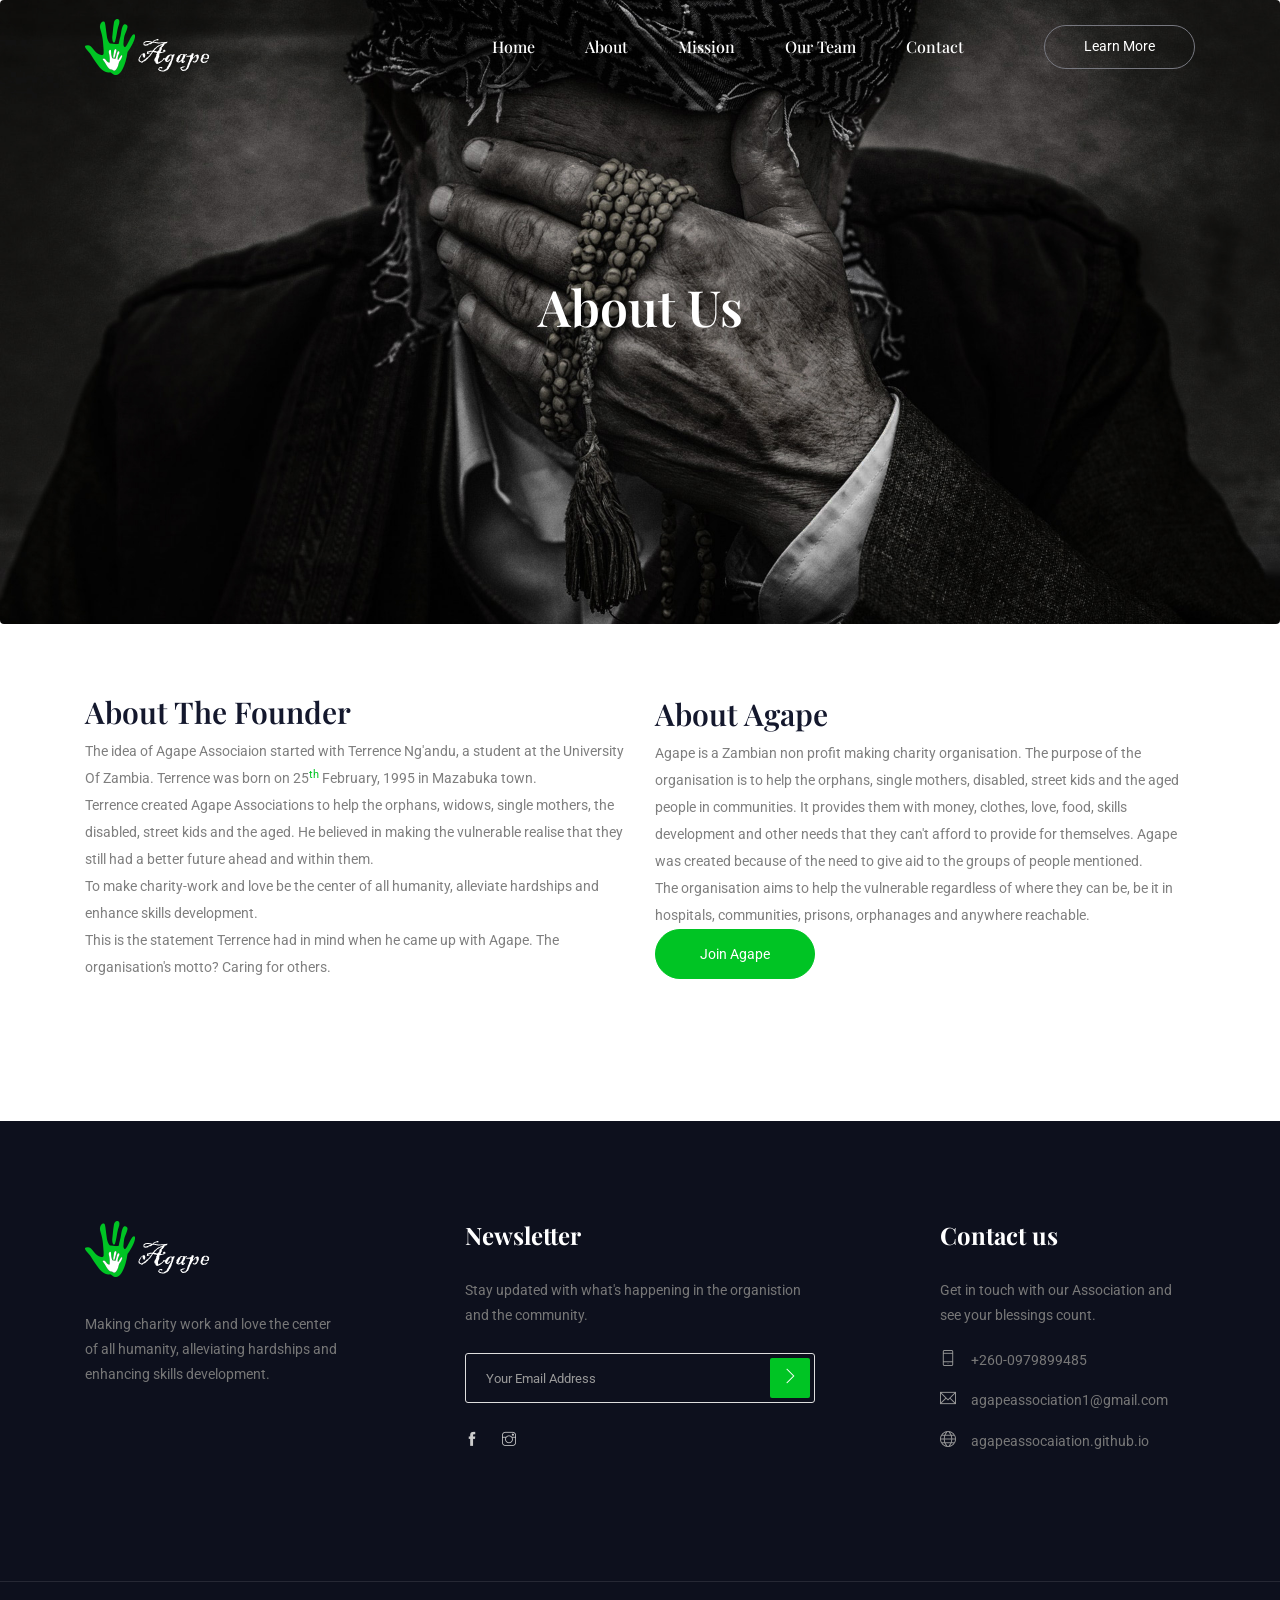
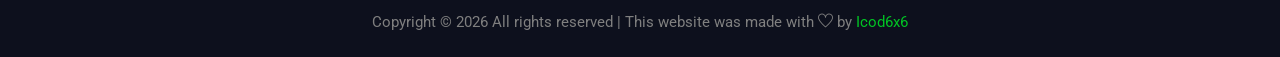
==== commit a1307487: "change 1" ====
--- a/about.html
+++ b/about.html
@@ -1,211 +1,259 @@
-<!doctype html>
+<!DOCTYPE html>
 <html lang="en">
-
-<head>
+  <head>
     <!-- Required meta tags -->
-    <meta charset="utf-8">
-    <meta name="viewport" content="width=device-width, initial-scale=1, shrink-to-fit=no">
+    <meta charset="utf-8" />
+    <meta
+      name="viewport"
+      content="width=device-width, initial-scale=1, shrink-to-fit=no"
+    />
     <title>Agape Association&mdash;About</title>
-    <link rel="icon" href="img/favicon.png">
+    <link rel="icon" href="img/favicon.png" />
     <!-- Bootstrap CSS -->
-    <link rel="stylesheet" href="css/bootstrap.min.css">
+    <link rel="stylesheet" href="css/bootstrap.min.css" />
     <!-- animate CSS -->
-    <link rel="stylesheet" href="css/animate.css">
+    <link rel="stylesheet" href="css/animate.css" />
     <!-- owl carousel CSS -->
-    <link rel="stylesheet" href="css/owl.carousel.min.css">
+    <link rel="stylesheet" href="css/owl.carousel.min.css" />
     <!-- themify CSS -->
-    <link rel="stylesheet" href="css/themify-icons.css">
+    <link rel="stylesheet" href="css/themify-icons.css" />
     <!-- flaticon CSS -->
-    <link rel="stylesheet" href="css/flaticon.css">
+    <link rel="stylesheet" href="css/flaticon.css" />
     <!-- magnific popup CSS -->
-    <link rel="stylesheet" href="css/magnific-popup.css">
+    <link rel="stylesheet" href="css/magnific-popup.css" />
     <!-- nice select CSS -->
-    <link rel="stylesheet" href="css/nice-select.css">
+    <link rel="stylesheet" href="css/nice-select.css" />
     <!-- swiper CSS -->
-    <link rel="stylesheet" href="css/slick.css">
+    <link rel="stylesheet" href="css/slick.css" />
     <!-- style CSS -->
-    <link rel="stylesheet" href="css/style.css">
-</head>
-
-<body>
+    <link rel="stylesheet" href="css/style.css" />
+  </head>
+
+  <body>
     <!--::header part start::-->
     <header class="main_menu home_menu">
-        <div class="container">
-            <div class="row align-items-center">
-                <div class="col-lg-12">
-                    <nav class="navbar navbar-expand-lg navbar-light">
-                        <a class="navbar-brand" href="index.html"> <img src="img/logo.png" alt="logo"> </a>
-                        <button class="navbar-toggler" type="button" data-toggle="collapse"
-                            data-target="#navbarSupportedContent" aria-controls="navbarSupportedContent"
-                            aria-expanded="false" aria-label="Toggle navigation">
-                            <span class="ti-menu"></span>
-                        </button>
-
-                        <div class="collapse navbar-collapse main-menu-item justify-content-end"
-                            id="navbarSupportedContent">
-                            <ul class="navbar-nav align-items-center">
-                                <li class="nav-item">
-                                    <a class="nav-link" href="index.html">Home</a>
-                                </li>
-                                <li class="nav-item">
-                                    <a class="nav-link" href="about.html">About</a>
-                                </li>
-                                <li class="nav-item">
-                                    <a class="nav-link" href="mission.html">Mission</a>
-                                </li>
-
-                                <li class="nav-item">
-                                    <a href="team.html" class="nav-link">Our Team</a>
-                                </li>
-                                <li class="nav-item">
-                                    <a class="nav-link" href="contact.html">Contact</a>
-                                </li>
-                                <li class="d-none d-lg-block">
-                                    <a class="btn_1" href="about.html">learn more</a>
-                                </li>
-                            </ul>
-                        </div>
-                    </nav>
-                </div>
-            </div>
-        </div>
+      <div class="container">
+        <div class="row align-items-center">
+          <div class="col-lg-12">
+            <nav class="navbar navbar-expand-lg navbar-light">
+              <a class="navbar-brand" href="index.html">
+                <img src="img/logo.png" alt="logo" />
+              </a>
+              <button
+                class="navbar-toggler"
+                type="button"
+                data-toggle="collapse"
+                data-target="#navbarSupportedContent"
+                aria-controls="navbarSupportedContent"
+                aria-expanded="false"
+                aria-label="Toggle navigation"
+              >
+                <span class="ti-menu"></span>
+              </button>
+
+              <div
+                class="collapse navbar-collapse main-menu-item justify-content-end"
+                id="navbarSupportedContent"
+              >
+                <ul class="navbar-nav align-items-center">
+                  <li class="nav-item">
+                    <a class="nav-link" href="index.html">Home</a>
+                  </li>
+                  <li class="nav-item">
+                    <a class="nav-link" href="about.html">About</a>
+                  </li>
+                  <li class="nav-item">
+                    <a class="nav-link" href="mission.html">Mission</a>
+                  </li>
+
+                  <li class="nav-item">
+                    <a href="team.html" class="nav-link">Our Team</a>
+                  </li>
+                  <li class="nav-item">
+                    <a class="nav-link" href="contact.html">Contact</a>
+                  </li>
+                  <li class="d-none d-lg-block">
+                    <a class="btn_1" href="about.html">learn more</a>
+                  </li>
+                </ul>
+              </div>
+            </nav>
+          </div>
+        </div>
+      </div>
     </header>
     <!-- Header part end-->
 
     <!-- breadcrumb start-->
     <section class="breadcrumb breadcrumb_bg">
-        <div class="container">
-            <div class="row">
-                <div class="col-lg-12">
-                    <div class="breadcrumb_iner">
-                        <div class="breadcrumb_iner_item text-center">
-                            <h2>about us</h2>
-                        </div>
-                    </div>
-                </div>
-            </div>
-        </div>
+      <div class="container">
+        <div class="row">
+          <div class="col-lg-12">
+            <div class="breadcrumb_iner">
+              <div class="breadcrumb_iner_item text-center">
+                <h2>about us</h2>
+              </div>
+            </div>
+          </div>
+        </div>
+      </div>
     </section>
     <!-- breadcrumb start-->
 
     <!-- top_service part start-->
     <section class="about_part">
-        <div class="container">
-            <div class="row justify-content-between align-items-center">
-                <div class="col-lg-6">
-                    <div class="be_part_text">
-                        <h2>About The Founder</h2>
-                        <p>The idea of Agape Associaion started with Terrence Ng'andu,
-                            a student at the University Of Zambia. Terrence was born on 25<sup>th</sup> February,
-                            1995 in Mazabuka town.
-                        </p>
-                        <p>Terrence created Agape Associations to help the orphans, widows, single mothers, the
-                            disabled,
-                            street kids and the aged.
-                            He believed in making the vulnerable realise that they still had a better futer ahead and
-                            within them.
-                        </p>
-                        <p>To make charity-work and love be the center of all humanity, alleviate hardships and enhance
-                            skills development.</p>
-                        <p>This is the statement Terrence had in mind when he came up with Agape. The organisation's
-                            motto? Earning for others.</p>
-                    </div>
-                </div>
-                <div class="col-lg-6">
-                    <div class="be_part_text">
-                        <h2>About Agape</h2>
-                        <p>Agape is a Zambian non profit making charity organisation. The purpose of the organisation is
-                            to help the orphans, single mothers, disabled, street kids and the aged people in
-                            communities.
-                            It provides them with money, clothes, love, food, skills development and other needs that
-                            they can't afford to provide for themselves. Agape was created because of the need
-                            to give aid
-                            to the groups of people mentioned.
-                        </p>
-                        <p>The organisation aims to help the vulnerable regardless of where they can be, be it in
-                            hospitals, communities, prisons, orphanages and anywhere reachable.</p>
-                        <a href="contact.html" class="btn_2">Join Agape</a>
-                    </div>
-                </div>
-            </div>
-        </div>
+      <div class="container">
+        <div class="row justify-content-between align-items-center">
+          <div class="col-lg-6">
+            <div class="be_part_text">
+              <h2>About The Founder</h2>
+              <p>
+                The idea of Agape Associaion started with Terrence Ng'andu, a
+                student at the University Of Zambia. Terrence was born on 25<sup
+                  >th</sup
+                >
+                February, 1995 in Mazabuka town.
+              </p>
+              <p>
+                Terrence created Agape Associations to help the orphans, widows,
+                single mothers, the disabled, street kids and the aged. He
+                believed in making the vulnerable realise that they still had a
+                better future ahead and within them.
+              </p>
+              <p>
+                To make charity-work and love be the center of all humanity,
+                alleviate hardships and enhance skills development.
+              </p>
+              <p>
+                This is the statement Terrence had in mind when he came up with
+                Agape. The organisation's motto? Caring for others.
+              </p>
+            </div>
+          </div>
+          <div class="col-lg-6">
+            <div class="be_part_text">
+              <h2>About Agape</h2>
+              <p>
+                Agape is a Zambian non profit making charity organisation. The
+                purpose of the organisation is to help the orphans, single
+                mothers, disabled, street kids and the aged people in
+                communities. It provides them with money, clothes, love, food,
+                skills development and other needs that they can't afford to
+                provide for themselves. Agape was created because of the need to
+                give aid to the groups of people mentioned.
+              </p>
+              <p>
+                The organisation aims to help the vulnerable regardless of where
+                they can be, be it in hospitals, communities, prisons,
+                orphanages and anywhere reachable.
+              </p>
+              <a href="contact.html" class="btn_2">Join Agape</a>
+            </div>
+          </div>
+        </div>
+      </div>
     </section>
     <!-- top_service part end-->
 
     <!-- footer part start-->
     <footer class="footer-area">
-        <div class="container">
-            <div class="row justify-content-between">
-                <div class="col-sm-6 col-md-4 col-xl-3">
-                    <div class="single-footer-widget footer_1">
-                        <a href="index.html"> <img src="img/logo.png" alt=""> </a>
-                        <p>Making charity work and love the center of all
-                            humanity, alleviating hardships and enhancing skills
-                            development.
-                        </p>
-                    </div>
+      <div class="container">
+        <div class="row justify-content-between">
+          <div class="col-sm-6 col-md-4 col-xl-3">
+            <div class="single-footer-widget footer_1">
+              <a href="index.html"> <img src="img/logo.png" alt="" /> </a>
+              <p>
+                Making charity work and love the center of all humanity,
+                alleviating hardships and enhancing skills development.
+              </p>
+            </div>
+          </div>
+          <div class="col-sm-6 col-md-4 col-xl-4">
+            <div class="single-footer-widget footer_2">
+              <h4>Newsletter</h4>
+              <p>
+                Stay updated with what's happening in the organistion and the
+                community.
+              </p>
+              <div class="form-wrap" id="mc_embed_signup">
+                <form
+                  target="_blank"
+                  action="https://us4.admin.mailchimp.com"
+                  method="get"
+                  class="form-inline"
+                >
+                  <input
+                    class="form-control"
+                    name="EMAIL"
+                    placeholder="Your Email Address"
+                    onfocus="this.placeholder = ''"
+                    onblur="this.placeholder = 'Your Email Address '"
+                    required=""
+                    type="email"
+                  />
+                  <button class="btn btn-default text-uppercase">
+                    <i class="ti-angle-right"></i>
+                  </button>
+                  <div style="position: absolute; left: -5000px;">
+                    <input
+                      name="b_36c4fd991d266f23781ded980_aefe40901a"
+                      tabindex="-1"
+                      value=""
+                      type="text"
+                    />
+                  </div>
+
+                  <div class="info"></div>
+                </form>
+              </div>
+              <div class="social_icon">
+                <a href="http://facebook.com/Agape Association">
+                  <i class="ti-facebook"></i>
+                </a>
+                <a href="http://instagram.com/Agape Association">
+                  <i class="ti-instagram"></i>
+                </a>
+              </div>
+            </div>
+          </div>
+          <div class="col-xl-3 col-sm-6 col-md-4">
+            <div class="single-footer-widget footer_2">
+              <h4>Contact us</h4>
+              <p>
+                Get in touch with our Association and see your blessings count.
+              </p>
+              <div class="contact_info">
+                <p><span class="ti-mobile"></span>+260-0979899485</p>
+                <p><span class="ti-email"></span>agapeassociation1@gmail.com</p>
+                <p><span class="ti-world"></span>agapeassocaiation.github.io</p>
+              </div>
+            </div>
+          </div>
+        </div>
+      </div>
+      <div class="container-fluid">
+        <div class="row">
+          <div class="col-lg-12">
+            <div class="copyright_part_text text-center">
+              <div class="row">
+                <div class="col-lg-12">
+                  <p class="footer-text m-0">
+                    <!-- Link back to Colorlib can't be removed. Template is licensed under CC BY 3.0. -->
+                    Copyright &copy;
+                    <script>
+                      document.write(new Date().getFullYear());
+                    </script>
+                    All rights reserved | This website was made with
+                    <i class="ti-heart" aria-hidden="true"></i> by
+                    <a href="https://colorlib.com" target="_blank">Icod6x6</a>
+                    <!-- Link back to Colorlib can't be removed. Template is licensed under CC BY 3.0. -->
+                  </p>
                 </div>
-                <div class="col-sm-6 col-md-4 col-xl-4">
-                    <div class="single-footer-widget footer_2">
-                        <h4>Newsletter</h4>
-                        <p>Stay updated with what's happening in the organistion and the community.
-                        </p>
-                        <div class="form-wrap" id="mc_embed_signup">
-                            <form target="_blank" action="https://us4.admin.mailchimp.com" method="get"
-                                class="form-inline">
-                                <input class="form-control" name="EMAIL" placeholder="Your Email Address"
-                                    onfocus="this.placeholder = ''" onblur="this.placeholder = 'Your Email Address '"
-                                    required="" type="email">
-                                <button class="btn btn-default text-uppercase"><i class="ti-angle-right"></i></button>
-                                <div style="position: absolute; left: -5000px;">
-                                    <input name="b_36c4fd991d266f23781ded980_aefe40901a" tabindex="-1" value=""
-                                        type="text">
-                                </div>
-
-                                <div class="info"></div>
-                            </form>
-                        </div>
-                        <div class="social_icon">
-                            <a href="http://facebook.com/Agape Association"> <i class="ti-facebook"></i> </a>
-                            <a href="http://instagram.com/Agape Association"> <i class="ti-instagram"></i> </a>
-                        </div>
-                    </div>
-                </div>
-                <div class="col-xl-3 col-sm-6 col-md-4">
-                    <div class="single-footer-widget footer_2">
-                        <h4>Contact us</h4>
-                        <p>Get in touch with our Association
-                            and see your blessings count.
-                        </p>
-                        <div class="contact_info">
-                            <p><span class="ti-mobile"></span>+260-0979899485</p>
-                            <p><span class="ti-email"></span>agapeassociation1@gmail.com </p>
-                            <p><span class="ti-world"></span>agapeassocaiation.github.io</p>
-                        </div>
-                    </div>
-                </div>
-            </div>
-        </div>
-        <div class="container-fluid">
-            <div class="row">
-                <div class="col-lg-12">
-                    <div class="copyright_part_text text-center">
-                        <div class="row">
-                            <div class="col-lg-12">
-                                <p class="footer-text m-0">
-                                    <!-- Link back to Colorlib can't be removed. Template is licensed under CC BY 3.0. -->
-                                    Copyright &copy;
-                                    <script>document.write(new Date().getFullYear());</script> All rights reserved |
-                                    This website was made with <i class="ti-heart" aria-hidden="true"></i> by <a
-                                        href="https://colorlib.com" target="_blank">Icod6x6</a>
-                                    <!-- Link back to Colorlib can't be removed. Template is licensed under CC BY 3.0. -->
-                                </p>
-                            </div>
-                        </div>
-                    </div>
-                </div>
-            </div>
-        </div>
+              </div>
+            </div>
+          </div>
+        </div>
+      </div>
     </footer>
     <!-- footer part end-->
 
@@ -239,6 +287,5 @@
     <script src="js/contact.js"></script>
     <!-- custom js -->
     <script src="js/custom.js"></script>
-</body>
-
-</html>+  </body>
+</html>
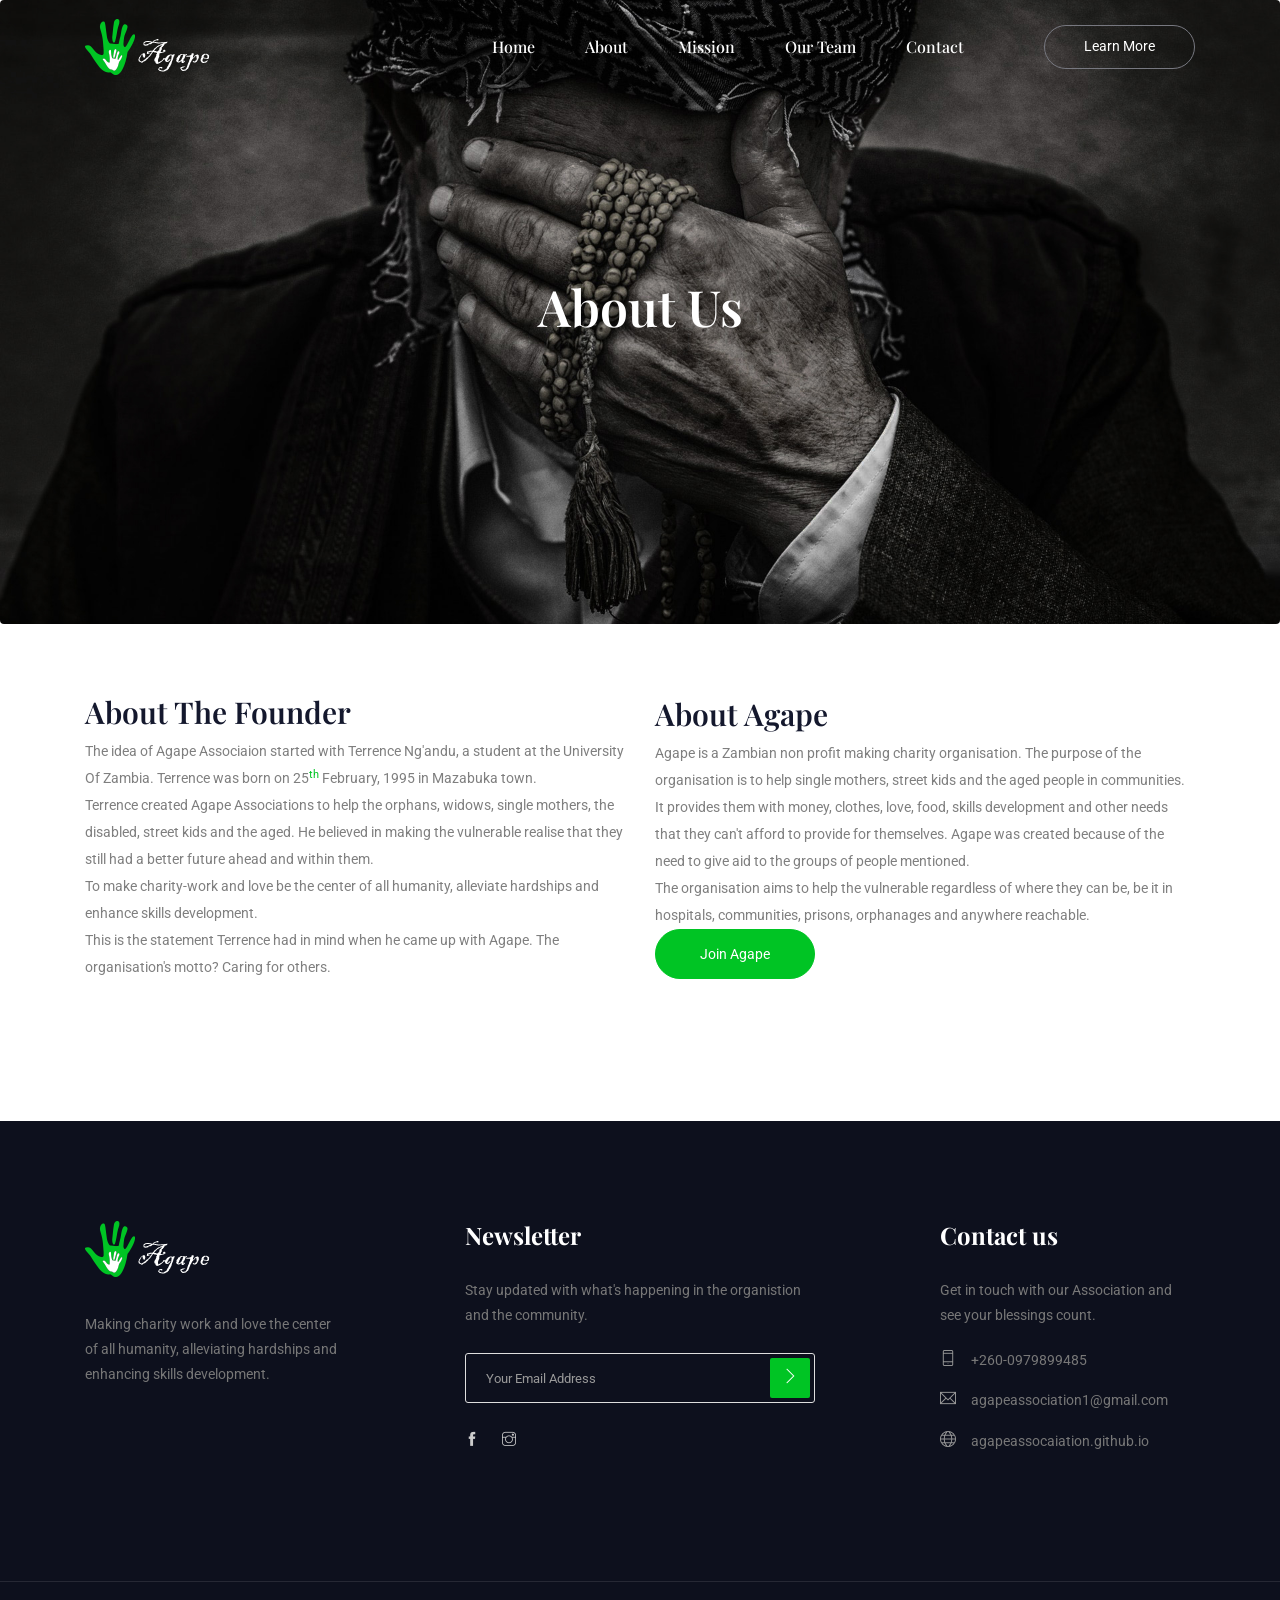
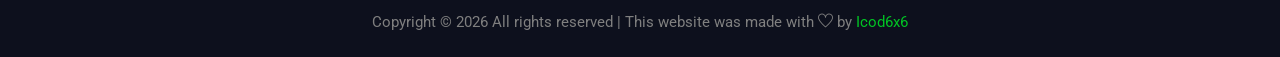
==== commit 0a1d48ca: "change 2" ====
--- a/about.html
+++ b/about.html
@@ -135,8 +135,8 @@
               <h2>About Agape</h2>
               <p>
                 Agape is a Zambian non profit making charity organisation. The
-                purpose of the organisation is to help the orphans, single
-                mothers, disabled, street kids and the aged people in
+                purpose of the organisation is to help single
+                mothers, street kids and the aged people in
                 communities. It provides them with money, clothes, love, food,
                 skills development and other needs that they can't afford to
                 provide for themselves. Agape was created because of the need to
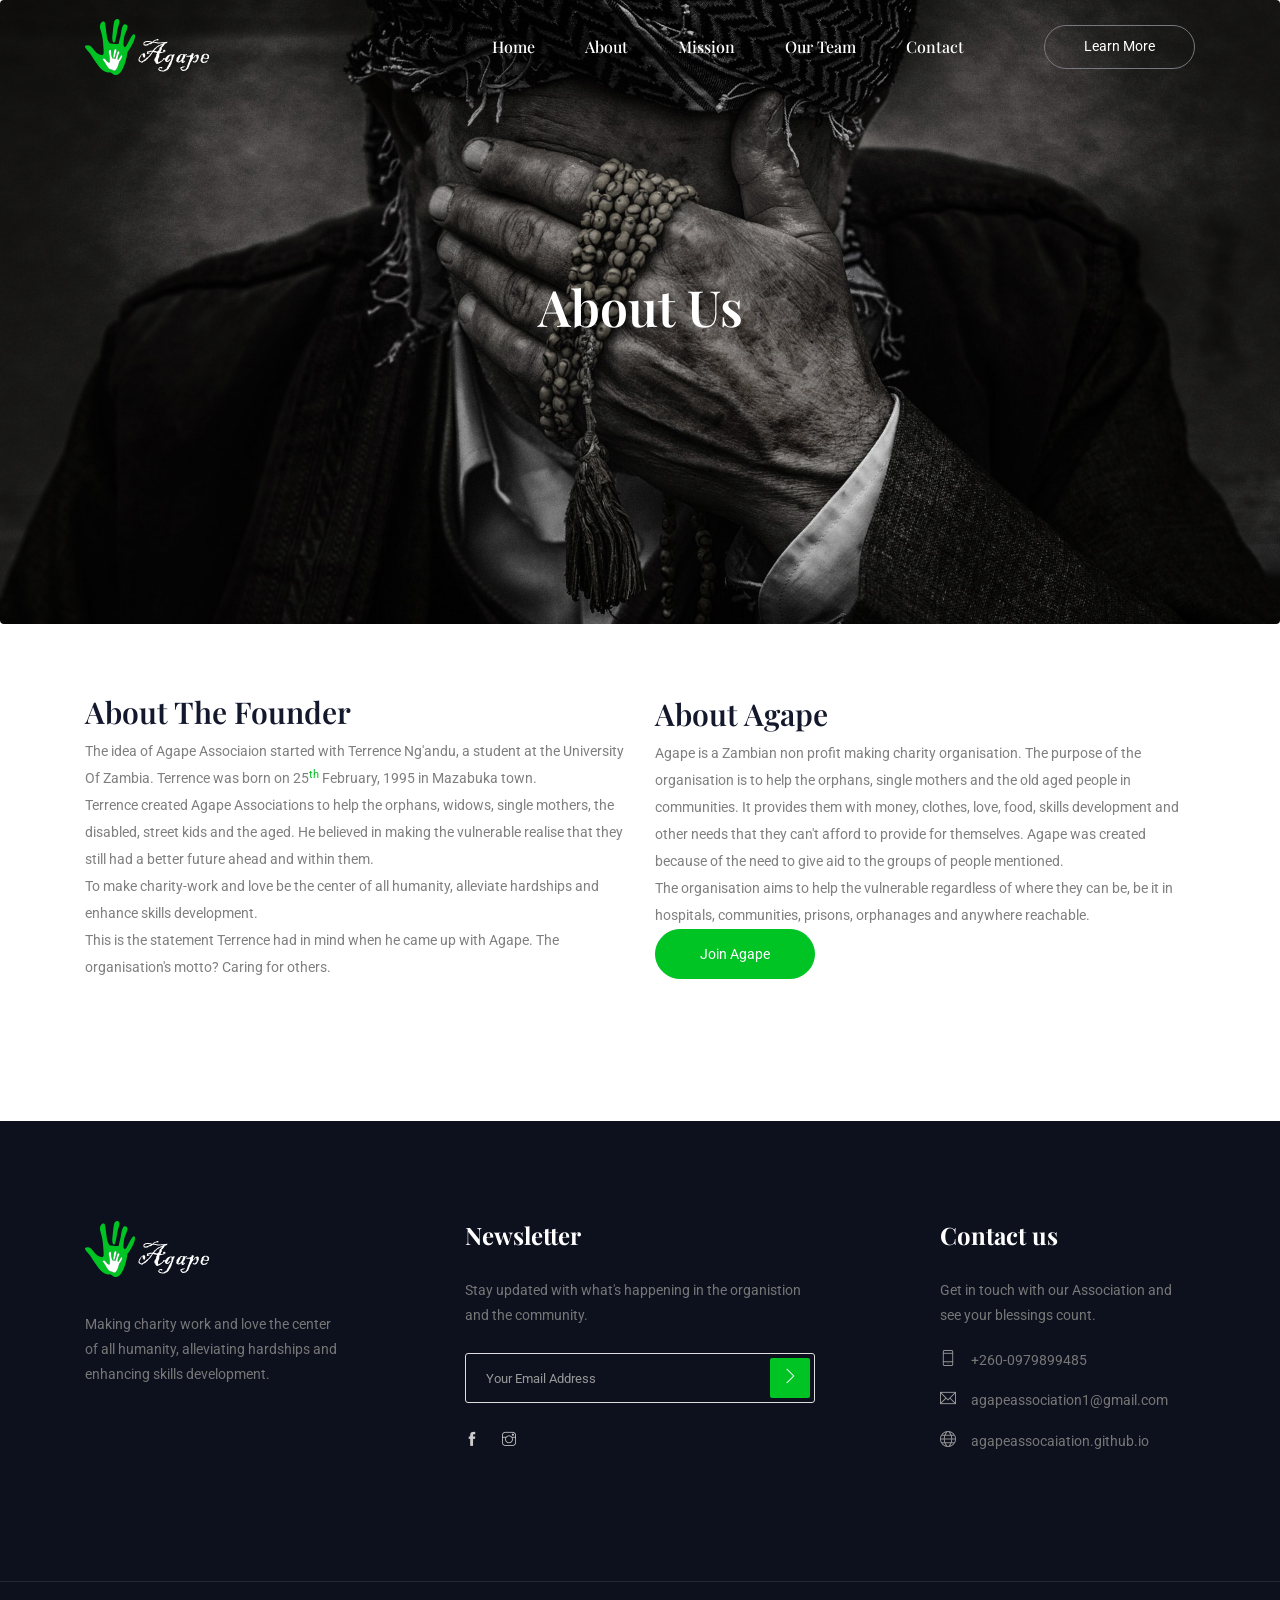
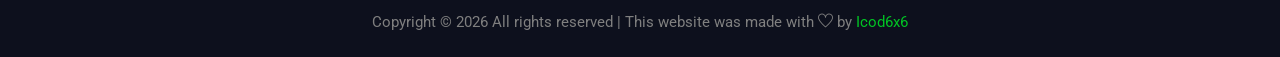
==== commit 7ed2e289: "change" ====
--- a/about.html
+++ b/about.html
@@ -135,12 +135,12 @@
               <h2>About Agape</h2>
               <p>
                 Agape is a Zambian non profit making charity organisation. The
-                purpose of the organisation is to help single
-                mothers, street kids and the aged people in
-                communities. It provides them with money, clothes, love, food,
-                skills development and other needs that they can't afford to
-                provide for themselves. Agape was created because of the need to
-                give aid to the groups of people mentioned.
+                purpose of the organisation is to help the orphans, single
+                mothers and the old aged people in communities. It provides them
+                with money, clothes, love, food, skills development and other
+                needs that they can't afford to provide for themselves. Agape
+                was created because of the need to give aid to the groups of
+                people mentioned.
               </p>
               <p>
                 The organisation aims to help the vulnerable regardless of where
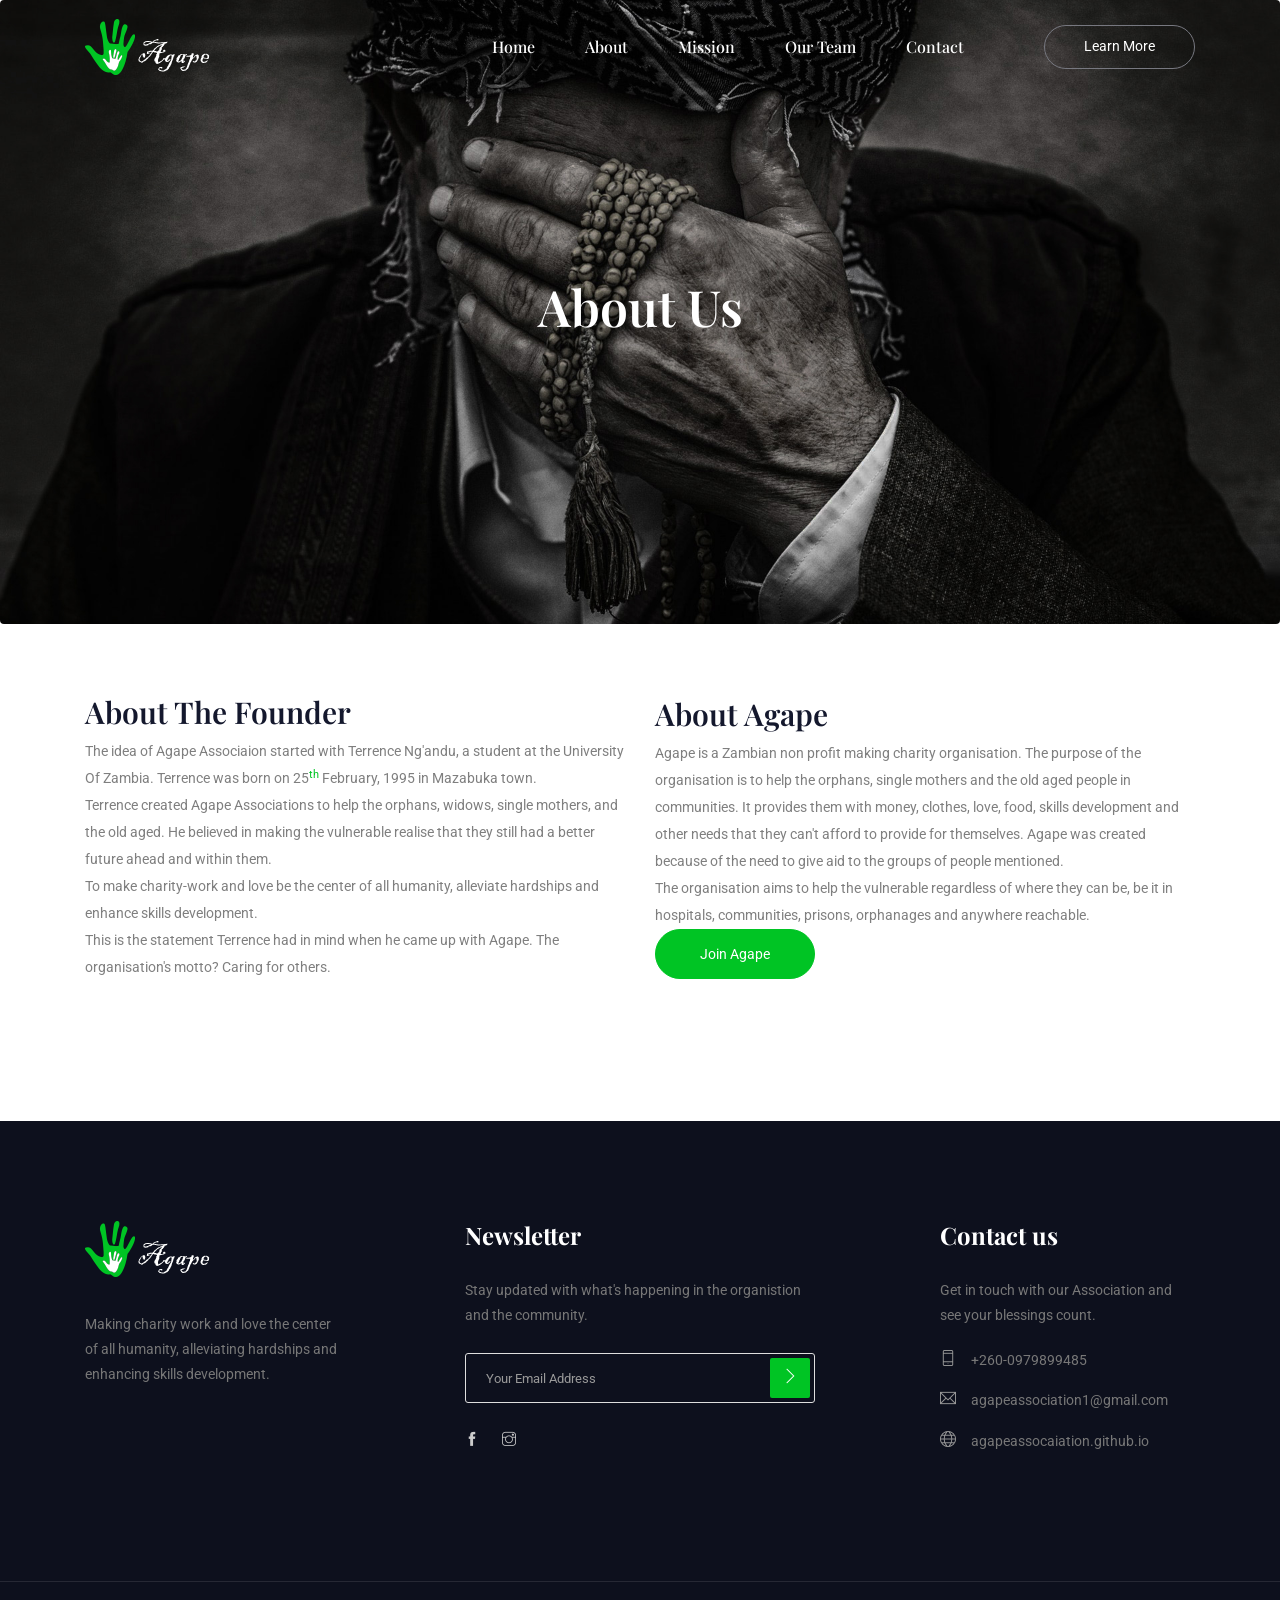
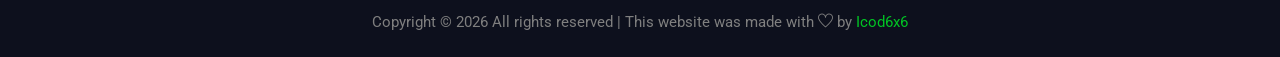
==== commit 1790a2cf: "change 4" ====
--- a/about.html
+++ b/about.html
@@ -116,7 +116,7 @@
               </p>
               <p>
                 Terrence created Agape Associations to help the orphans, widows,
-                single mothers, the disabled, street kids and the aged. He
+                single mothers, and the old aged. He
                 believed in making the vulnerable realise that they still had a
                 better future ahead and within them.
               </p>
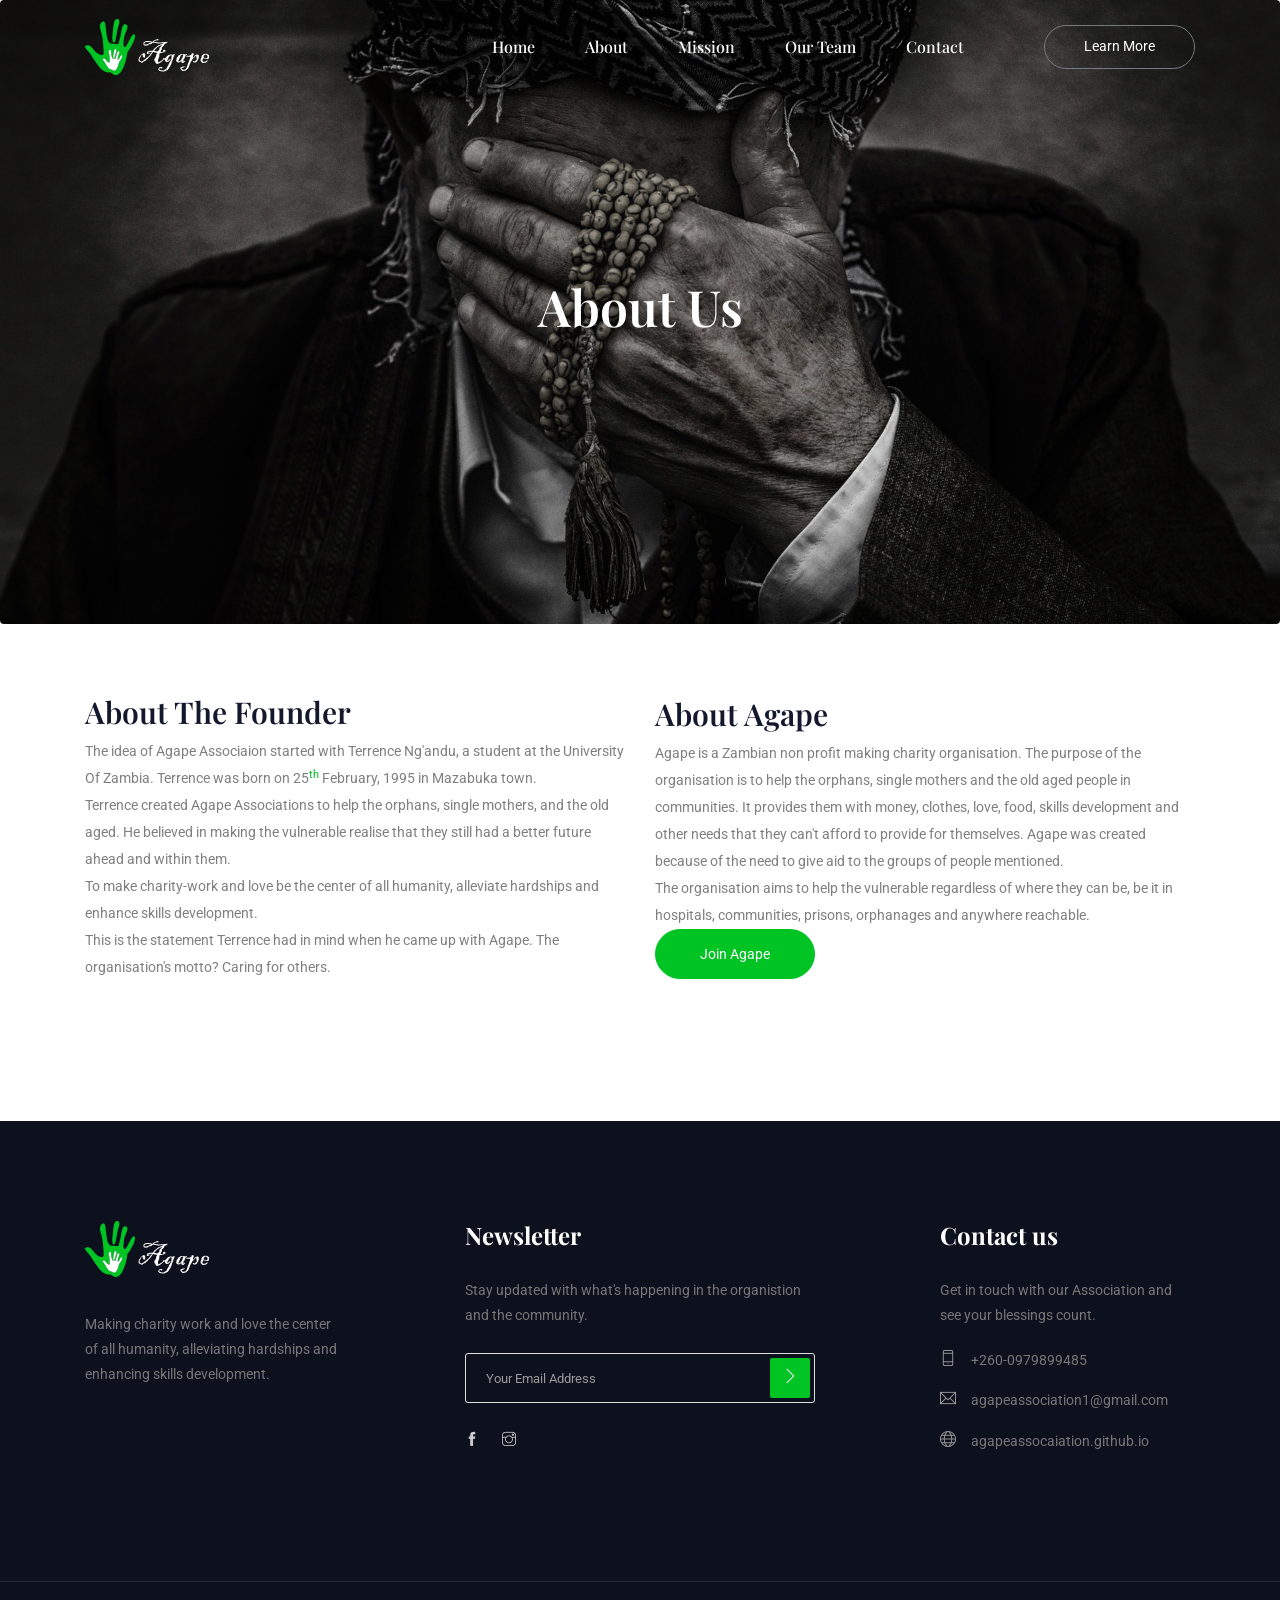
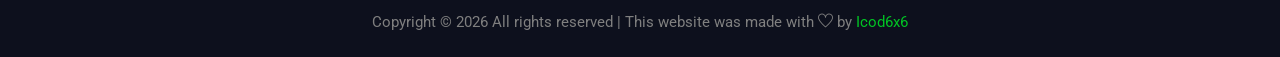
==== commit b3cceb5c: "change 6" ====
--- a/about.html
+++ b/about.html
@@ -115,10 +115,10 @@
                 February, 1995 in Mazabuka town.
               </p>
               <p>
-                Terrence created Agape Associations to help the orphans, widows,
-                single mothers, and the old aged. He
-                believed in making the vulnerable realise that they still had a
-                better future ahead and within them.
+                Terrence created Agape Associations to help the orphans, single
+                mothers, and the old aged. He believed in making the vulnerable
+                realise that they still had a better future ahead and within
+                them.
               </p>
               <p>
                 To make charity-work and love be the center of all humanity,
